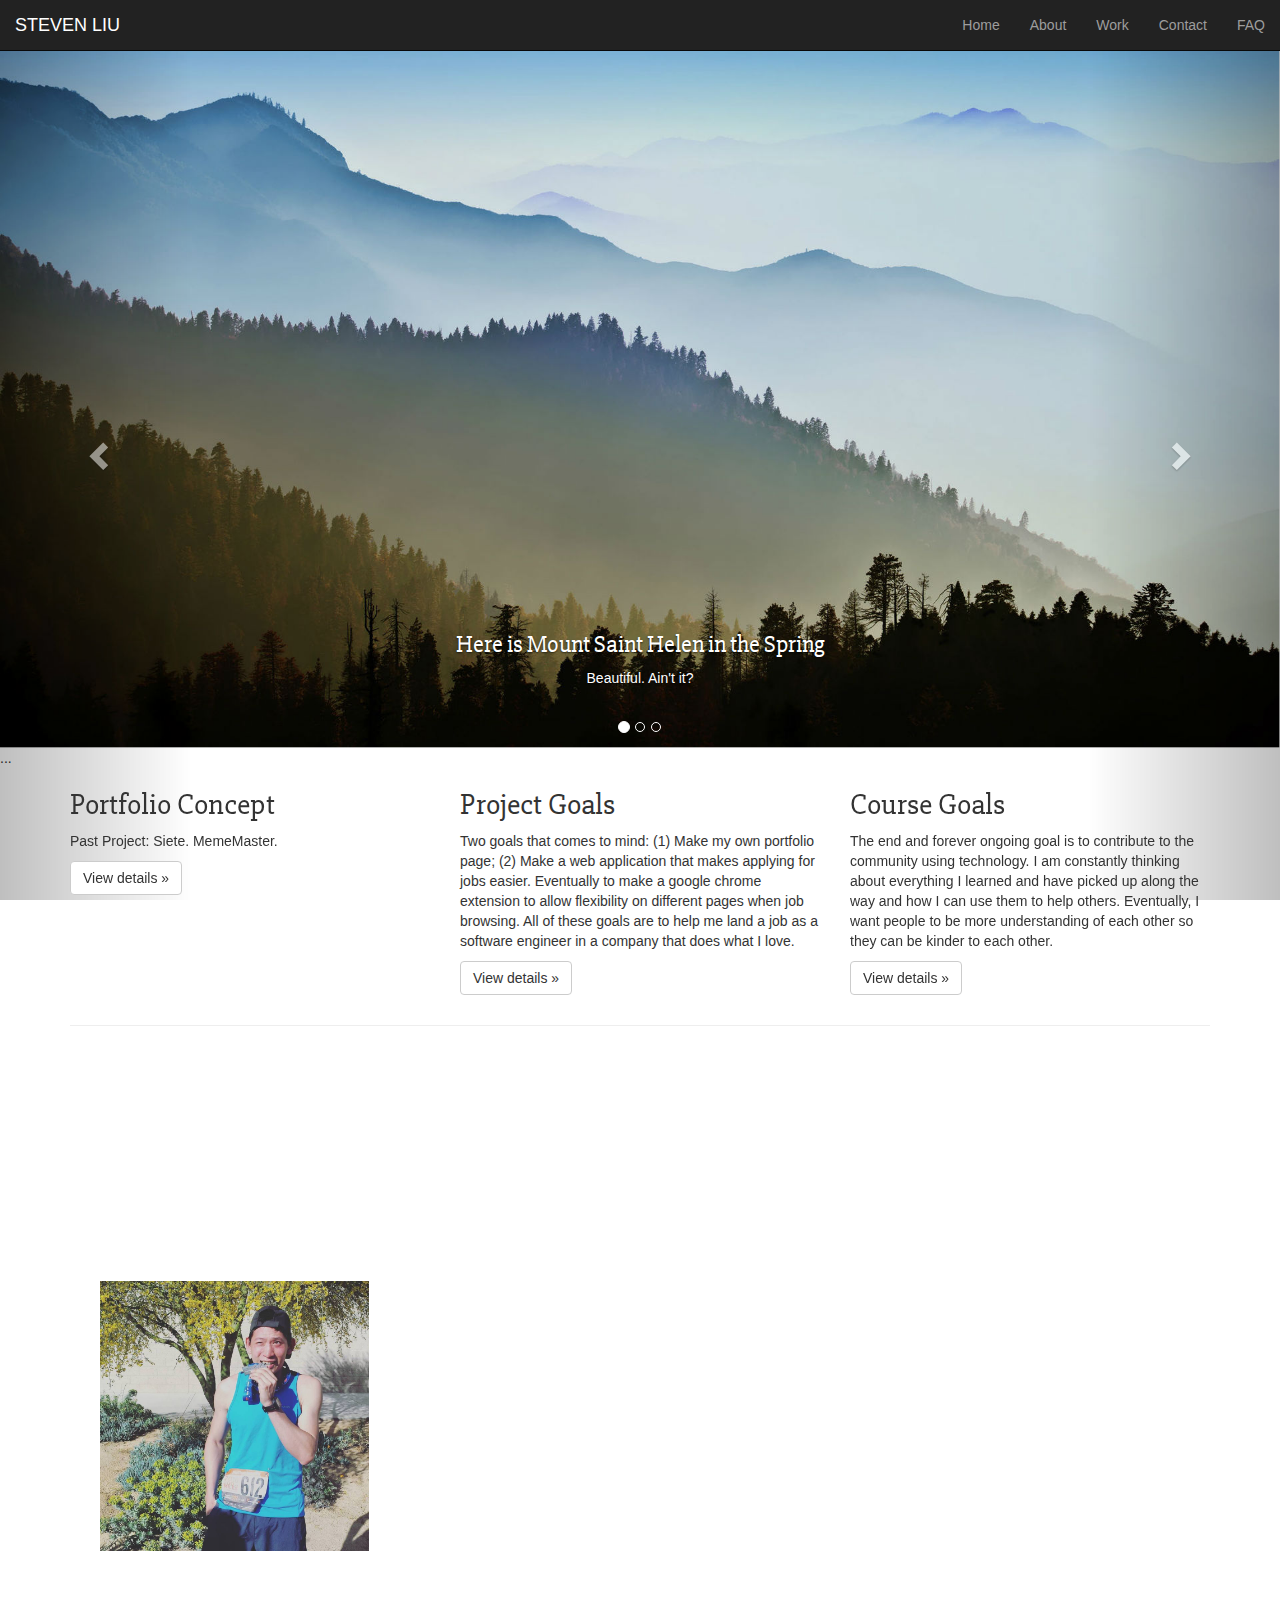
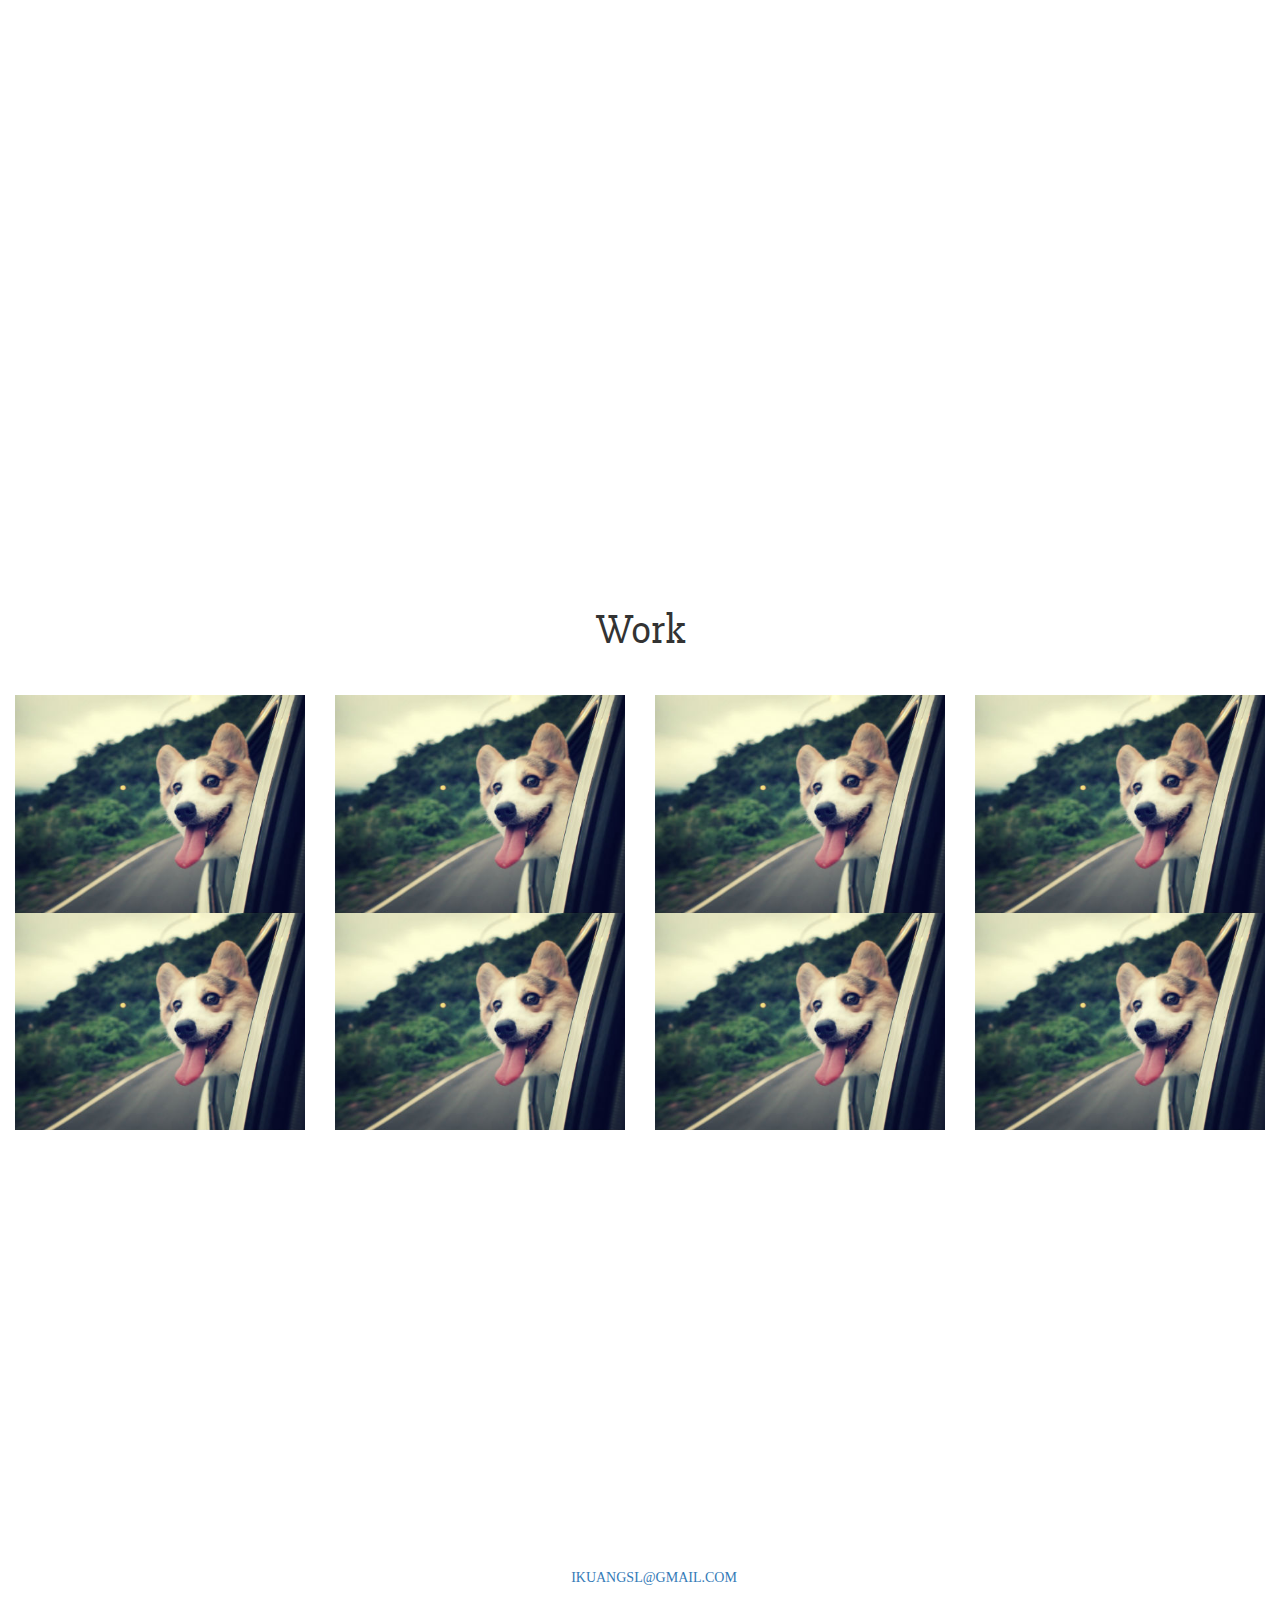
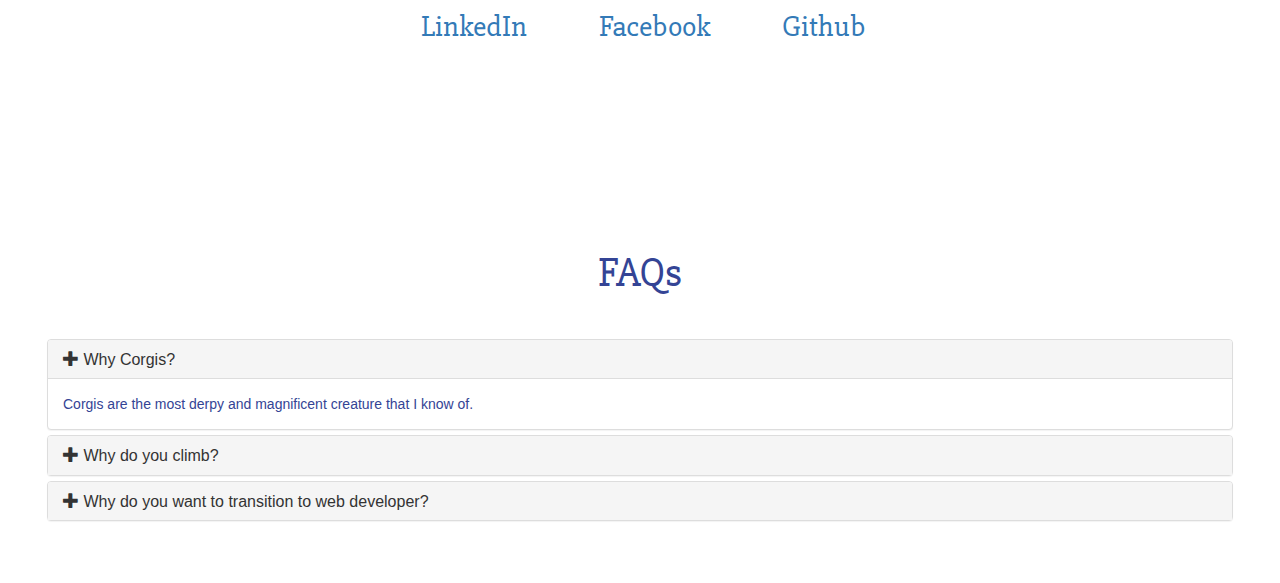
==== index.html @ 4d799e23 "CF 11.1 resubmission" ====
<!DOCTYPE html>
<html lang="en">
  <head>
    <meta charset="utf-8">
    <meta http-equiv="X-UA-Compatible" content="IE=edge">
    <meta name="viewport" content="width=device-width, initial-scale=1">
    <!-- The above 3 meta tags *must* come first in the head; any other head content must come *after* these tags -->

    <title>Hello World!</title>

    <!-- Bootstrap core CSS -->
    <link rel="stylesheet" href="https://maxcdn.bootstrapcdn.com/bootstrap/3.3.5/css/bootstrap.min.css">

    <!-- Google fonts -->
    <link href="https://fonts.googleapis.com/css?family=Slabo+27px" rel="stylesheet">
    
    <!-- Custom styles for this template go here -->
    <link rel="stylesheet" href="css/styles.css">


    <!-- HTML5 shim and Respond.js for IE8 support of HTML5 elements and media queries -->
    <!--[if lt IE 9]>
      <script src="https://oss.maxcdn.com/respond/1.4.2/respond.min.js"></script>
    <![endif]-->
  </head>

  <body data-spy="scroll" data-target=".navbar">

    <!--navbar starts here-->
    <nav class="navbar navbar-inverse navbar-fixed-top" role="navigation">
      <div class="container-fluid">
        <div class="navbar-header">
          <button type="button" class="navbar-toggle" data-toggle="collapse" data-target=".navbar-collapse">
            <span class="sr-only">Toggle navigation</span>
            <span class="icon-bar"></span>
            <span class="icon-bar"></span>
            <span class="icon-bar"></span>
          </button>

          <div class="stevenLiu navbar-brand">
            <a href="#">Steven Liu</a>
            <!-- <img class="logo" src="img/climb.png" alt="climb-logo"> -->
          </div> <!--end projectName -->
        </div> <!--end navbar-header -->

        <div class="navbar-collapse collapse">
          <ul class="nav navbar-nav navbar-right">
            <li><a href="index.html">Home</a></li>
            <li><a href="#about">About</a></li>
            <li><a href="#work">Work</a></li>
            <li><a href="#contact">Contact</a></li>
            <li><a href="#faq">FAQ</a></li>
          </ul>
        </div> <!-- end navbar-collapse collapse -->
      </div> <!-- end container-fluid -->
    </nav> <!-- end navbar -->

    <!-- Main jumbotron for a primary marketing message or call to action -->
    <div class="container-fluid">
      <div id="carousel-example-generic" class="carousel slide" data-ride="carousel">
        <!-- Indicators -->
        <ol class="carousel-indicators">
            <li data-target="#carousel-example-generic" data-slide-to="0" class="active"></li>
            <li data-target="#carousel-example-generic" data-slide-to="1"></li>
            <li data-target="#carousel-example-generic" data-slide-to="2"></li>
        </ol>

        <!-- Wrapper for slides -->
        <div class="carousel-inner" role="listbox">
          <div class="item active">
            <img src="img/mount.jpg" alt="mount0">
            <div class="carousel-caption">
                <h3>Here is Mount Saint Helen in the Spring</h3>
                <p>Beautiful. Ain't it?</p>
            </div>
          </div>

          <div class="item">
            <img src="img/msh1.png" alt="mount1">
            <div class="carousel-caption">
              <h3>Mount St. Helen</h3>
              <p>One of the nature gem of Seattle</p>
            </div>
          </div>

          <div class="item">
            <img src="img/msh4.png" alt="mount3">
            <div class="carousel-caption">
              <h3>Beauty in its eruptive nature</h3>
              <p>Mount St. Helen is actually a volcano</p>
            </div>
          </div>
          ...
        </div>
      </div> <!-- /container-fluid -->

      <!-- Controls -->
      <a class="left carousel-control" href="#carousel-example-generic" role="button" data-slide="prev">
        <span class="glyphicon glyphicon-chevron-left" aria-hidden="true"></span>
        <span class="sr-only">Previous</span>
      </a>
      <a class="right carousel-control" href="#carousel-example-generic" role="button" data-slide="next">
        <span class="glyphicon glyphicon-chevron-right" aria-hidden="true"></span>
        <span class="sr-only">Next</span>
      </a>
    </div>

    <div class="container">
      <!-- Example row of columns -->
      <div class="row">
        <div class="col-md-4 col-xs-12">
          <h2>Portfolio Concept</h2>
          <p>Past Project: Siete. MemeMaster.</p>
          <p><a class="btn btn-default" href="#" role="button">View details &raquo;</a></p>
        </div><!-- /col -->
        <div class="col-md-4">
          <h2>Project Goals</h2>
          <p>Two goals that comes to mind: (1) Make my own portfolio page; (2) Make a web application that makes applying for jobs easier. Eventually to make a google chrome extension to allow flexibility on different pages when job browsing. All of these goals are to help me land a job as a software engineer in a company that does what I love. </p>
          <p><a class="btn btn-default" href="#" role="button">View details &raquo;</a></p>
       </div><!-- /col -->
        <div class="col-md-4">
          <h2>Course Goals</h2>
          <p>The end and forever ongoing goal is to contribute to the community using technology. I am constantly thinking about everything I learned and have picked up along the way and how I can use them to help others. Eventually, I want people to be more understanding of each other so they can be kinder to each other. </p>
          <p><a class="btn btn-default" href="#" role="button">View details &raquo;</a></p>
        </div><!-- /col -->
      </div><!-- /row -->

      <hr>


    </div> <!-- /container -->

    <dir class="container-fluid anchor" id="about">
      <div class="header">
        <h1>About Me</h1>
      </div> <!-- /header -->

      <div class="row" id="work">
        <div class="image-about col-md-3 col-xs-12 col-sm-6 col-lg-3">
          <img class="prof_pic img-responsive" src="img/fb_prof.jpg" alt="Facebook">
        </div> <!-- /image -->

        <div class="intro col-md-3 col-xs-12 col-sm-6 col-lg-3">
          <h2>Introduction</h2>
          <p>It is my goal to always give back to the community and help improve the world that we live in. Doing so in work setting is the ideal position for me. I want to help create a world where people are more understanding of each other.</p>
        </div> <!-- /intro -->

        <div class="skill col-md-3 col-xs-12 col-sm-6 col-lg-3">
          <h2>My Skills</h2>
          <ul id="skill-list">
            <li>Climbing</li>
            <li>Embedded Programming</li>
            <li>Tennis</li>
            <li>Puns</li>
            <li>Integration Testing</li>
          </ul>
        </div> <!-- /skill -->
      </div> <!-- /row -->

      <div class="main-text">
        <h2>My Story</h2>
        <p>I am a UCSD graduate currently working as a Systems Engineer at Cubic Corporation. I did some web development back in college and enjoyed it immensely. But my background in college was Computer Engineering with more focus on hardware and embedded programming. And with those background, I got my current position as a embedded programmer. While I do enjoy busting my head about embedded programming problems, I want to pursue web development because I believe it is a good way to create solutions that anyone with internet access can use.</p><br>
        <p>So, here I am, taking CareFoundry course and learning skills to be an awesome web developer instead. It is my dream to work in a career where my contribution goes right back to the community.</p>
      </div> <!-- /main-text -->
    </dir> <!-- /container-fluid about -->

    <dir class="container-fluid" id="work">
      <div class="header">
        <h1>Work</h1>
      </div>
      <div class="row" id="work">
        <div class="col-md-3 col-xs-12 col-sm-6 col-lg-3"><img src="img/corgi_car.jpg" class="img-responsive"></div>
        <div class="col-md-3 col-xs-12 col-sm-6 col-lg-3"><img src="img/corgi_car.jpg" class="img-responsive"></div>
        <div class="col-md-3 col-xs-12 col-sm-6 col-lg-3"><img src="img/corgi_car.jpg" class="img-responsive"></div>
        <div class="col-md-3 col-xs-12 col-sm-6 col-lg-3"><img src="img/corgi_car.jpg" class="img-responsive"></div>
        <div class="col-md-3 col-xs-12 col-sm-6 col-lg-3"><img src="img/corgi_car.jpg" class="img-responsive"></div>
        <div class="col-md-3 col-xs-12 col-sm-6 col-lg-3"><img src="img/corgi_car.jpg" class="img-responsive"></div>
        <div class="col-md-3 col-xs-12 col-sm-6 col-lg-3"><img src="img/corgi_car.jpg" class="img-responsive"></div>
        <div class="col-md-3 col-xs-12 col-sm-6 col-lg-3"><img src="img/corgi_car.jpg" class="img-responsive"></div>

      </div> <!-- /row -->
    </dir> <!-- /container-fluid work -->
    
    

    <dir class="container-fluid" id="contact">
      <div class="header">
        <h1>Steven Liu</h1>
        <h2>Software Embedded/Systems Engineer</h2>
      </div> <!-- /header -->

      <div class="contact-content">
        <div class="placeholder">
          <p>----------------------------------------------</p>
        </div> <!-- /placeholder -->
        <div class="ipsum">
          <p>
            Lorem ipsum dolor sit amet, consectetur adipiscing elit. Integer nec odio. Praesent libero. Sed cursus ante dapibus diam. Sed nisi. Nulla quis sem at nibh elementum imperdiet. Duis sagittis ipsum. Praesent mauris. Fusce nec tellus sed augue semper porta. Mauris massa. Vestibulum lacinia arcu eget nulla. Class aptent taciti sociosqu ad litora torquent per conubia nostra, per inceptos himenaeos. Curabitur sodales ligula in libero. Sed dignissim lacinia nunc.
          </p>
        </div> <!-- /ipsum -->

        <div class="email">
          <span class="glyphicon glyphicon-envelope">
            <a href="mailto:ikuangsl@gmail.com">ikuangsl@gmail.com</a>
          </span>
        </div> <!-- /email -->

        <div class="profiles">
          <h2>
            <span class="glyphicon glyphicon-plus"></span>
            <a class="links" href="https://www.linkedin.com/in/ikuangsl">LinkedIn</a>
            <span class="glyphicon glyphicon-hand-right"></span>
            <a class="links" href="https://www.facebook.com/steven.liu.7796">Facebook</a>
            <span class="glyphicon glyphicon-user"></span>
            <a class="links"  href="https://github.com/stevotennis">Github</a>
          </h2>
        </div> <!-- /profiles -->

        <div class="placeholder">
          <p>----------------------------------------------</p>
        </div> <!-- /placeholder -->
      </div> <!-- /contact-content -->

      <div class="more">
        <p>Contact me if you want to know more about me!</p>
      </div> <!-- /more -->
    </dir> <!-- /container-fluid contact -->
    
    <dir class="container-fluid container-faq" id="faq" >
      <div class="header">
        <h1>FAQs</h1>
        <div class="panel-group" id="accordion">
          <div class="panel panel-default">
            <div class="panel-heading">
              <h4 class="panel-title">
                <a data-toggle="collapse" data-parent="#missingcode" href="#collapseOne">
                  <span class="glyphicon glyphicon-plus"></span>
                  Why Corgis?
                </a>
              </h4>
            </div> <!-- /panel-title -->

            <div id="collapseOne" class="panel-collapse collapse in">
              <div class="panel-body">
                Corgis are the most derpy and magnificent creature that I know of.
              </div> <!-- /panel-body -->
            </div> <!-- /collapseOne -->
          </div> <!-- /panel panel-default -->
    
          <div class="panel panel-default">
            <div class="panel-heading">
              <h4 class="panel-title">
                <a data-toggle="collapse" data-parent="#missingcode" href="#collapseTwo">
                  <span class="glyphicon glyphicon-plus"></span>
                  Why do you climb?
                </a>
              </h4>
            </div> <!-- /panel-heading -->

            <div id="collapseTwo" class="panel-collapse collapse">
              <div class="panel-body">
                I think of climbing as a puzzle where your body is the puzzle piece reaching onto the next solution of the problem. Each piece of your body will act specifically for reaching a goal.
              </div> <!-- /panel-body -->
            </div> <!-- /collapseTwo -->
          </div> <!-- /panel panel-default -->
    
          <div class="panel panel-default">
            <div class="panel-heading">
              <h4 class="panel-title">
                <a data-toggle="collapse" data-parent="#missingcode" href="#collapseThree">
                  <span class="glyphicon glyphicon-plus"></span>
                  Why do you want to transition to web developer?
                </a>
              </h4>
            </div> <!-- /panel-heading -->
            
            <div id="collapseThree" class="panel-collapse collapse">
              <div class="panel-body">
                While I do enjoy embedded programming, I believe that I can better the world with a solution through web applications much easier than through hardware/embedded engineering since web applications are such cheap solutions and easily accessed. 
              </div> <!-- /panel-body -->
            </div> <!-- /collapseThree -->
          </div> <!-- /panel panel-default -->
        </div> <!-- /panel-group -->
      </div> <!-- /header -->
    </dir> <!-- /container-fluid faq -->


    <!-- ============================= -->
    <!-- All your JavaScript comes now -->
    <!-- ============================= -->
    <script src="https://ajax.googleapis.com/ajax/libs/jquery/1.11.3/jquery.min.js"></script>
    <!-- Bootstrap core JS -->
    <script src="https://maxcdn.bootstrapcdn.com/bootstrap/3.3.5/js/bootstrap.min.js"></script>
    <!-- Can place script tags with JavaScript files here -->
    <script type="text/javascript">
      var $root = $('html, body');
      $('.navbar-nav a').click(function() {
        var href = $.attr(this, 'href');
        if(href != undefined) {
          $root.animate({
            scrollTop: $(href).offset().top
          }, 500, function () {
            window.location.hash = href;
          });
        }
          return false;
      });
    </script>

  </body>
</html>
---- css/styles.css ----
/**** index page ****/
.jumbotron {
	background-image:  url("../img/mount.jpg");
	background-size: cover;
}

.jumbotron p {
	color: white;
}

.jumbotron a {
   color: white;
}

#carousel-example-generic {
	padding-top: 2em;
}

.carousel {
  margin-left: -15px;
  margin-right: -15px;
}

body {
	/*position: relative;*/
}

/**** About page ****/
.image-about {
	display: inline-block;
	float: left;
	position: relative;
	width: 33%;
}

.intro {
	position: relative;
	width: 33%;
}

.skill {
	position: relative;
	width: 33%;
}

.anchor {
  /*padding-top: 10em;*/
}

#about{
	background-image: url("../img/msh3.png");
	/*Add a background image*/
	background-attachment: fixed;
	/*Give the background a fixed position does it not scroll when you scroll*/
	background-size: cover;
	/*Have the background cover the entire div section*/
	color: white;
	/*Change the color of the text on top so it is readable, and adjust the padding as needed.*/
	padding:100px;
	padding-top: 50px;
	padding-bottom: 10em;
	border-bottom: 1em;
	height: 1050px;
}

/**** Contact page ****/
.tmp-body {
	background-image:  url("../img/mount.jpg");
	padding-top: 4em;
	margin: 0;
}

.container-contact {
	width: 80%;
	height: 80%;
	margin: 0 auto auto auto;
	background-color: #fffeea;
	color: #344495;
}

.header h1 {
	text-align: center;
	padding: 1.5em 0 0 0;
}


.header h2 {
	text-align: center;
}

.contact-content {
	width: 600px;  
  max-width: 90%;
  margin: auto;
}

.contact-content p {
	padding: 0 1.5em;
	text-align: center;
	position: relative;
}

.profiles {
	padding: 0 1.5em;
	text-align: center;
	position: relative;
}

.email {
	padding: 0 1.5em;
	text-align: center;
	position: relative;
}

.more {
	padding-bottom: 0.5em;
	text-align: center;
	position: relative;
}

#contact{
	background-image: url("../img/upsplash.png");
	/*Add a background image*/
	background-attachment: fixed;
	/*Give the background a fixed position does it not scroll when you scroll*/
	background-size: cover;
	/*Have the background cover the entire div section*/
	color: white;
	/*Change the color of the text on top so it is readable, and adjust the padding as needed.*/
	padding:100px;
	padding-top: 50px;
	height: 45em;
}

.glyphicon a:hover{
	color: red;
	transition: color 600ms;
	text-decoration: none;
}

.links {
	padding-right: 1em;
}

/**** FAQ page ****/
.container-faq {
	width: 95%;
	margin: 0 auto 3em auto;
	color: #344495;
}

.container-faq .header h1 {
	text-align: center;
	padding: 1em 0 0 0;
	
}

.panel-title a:hover{
	color: blue;
	transition: color 600ms;
	text-decoration: none;
}

/**** Work page ****/
.row-space {
	-webkit-column-gap: 1em;
}
/* Typography */
.stevenLiu {
    text-transform: uppercase;
}

.stevenLiu a {
    color: white;
}

/**** About page ****/
#about p {
  font-family: 'Slabo 27px', serif;
	font-size: 1.75em;
	font-weight: 100;
	-webkit-margin-before: 0;
}

.skill h3 {
	text-align: center;
	text-transform: uppercase;
}

#skill-list {
	margin-left: 2em;
	font-size: 1.75em;
	font-family: 'Slabo 27px', serif;
	font-weight: 100;
	-webkit-margin-before: 0;
}

#about h2{
	text-transform: uppercase;
	text-align: center;
}

/**** Contact page ****/
h1,
h2,
h3 {
	font-family: 'Slabo 27px', serif;
}

p {
	font-family: Futura, Helvetica, Arial, sans-serif;
	font-weight: 200;
}

.header h1{
	font-size: 3em;
}

.header h2 {
	font-size: 2em;
	font-weight: 500;
}

.placedholder>p{
	font-weight: 200;
}

.email {
	text-transform: uppercase;
	font-family: Futura, Helvetica, Arial, sans-serif;
}

.more p {
	font-weight: 900;
}

/**** FAQ page ****/

/**** Work page ****/
/* ABOUT */
.header h1 {
	text-align: center;
	margin-bottom: 1em;
}

.main-text {
	clear: both;
	padding-top: 2em;
	padding: top right bottom left;
}

.intro {
	padding: 0 0.75em;
	box-sizing: border-box;
}

.skill {
	padding: 0 0.5em;
	box-sizing: border-box;
}

.prof_pic {
	width: 80%;
}

h3 p {
	display: inline-block;
}
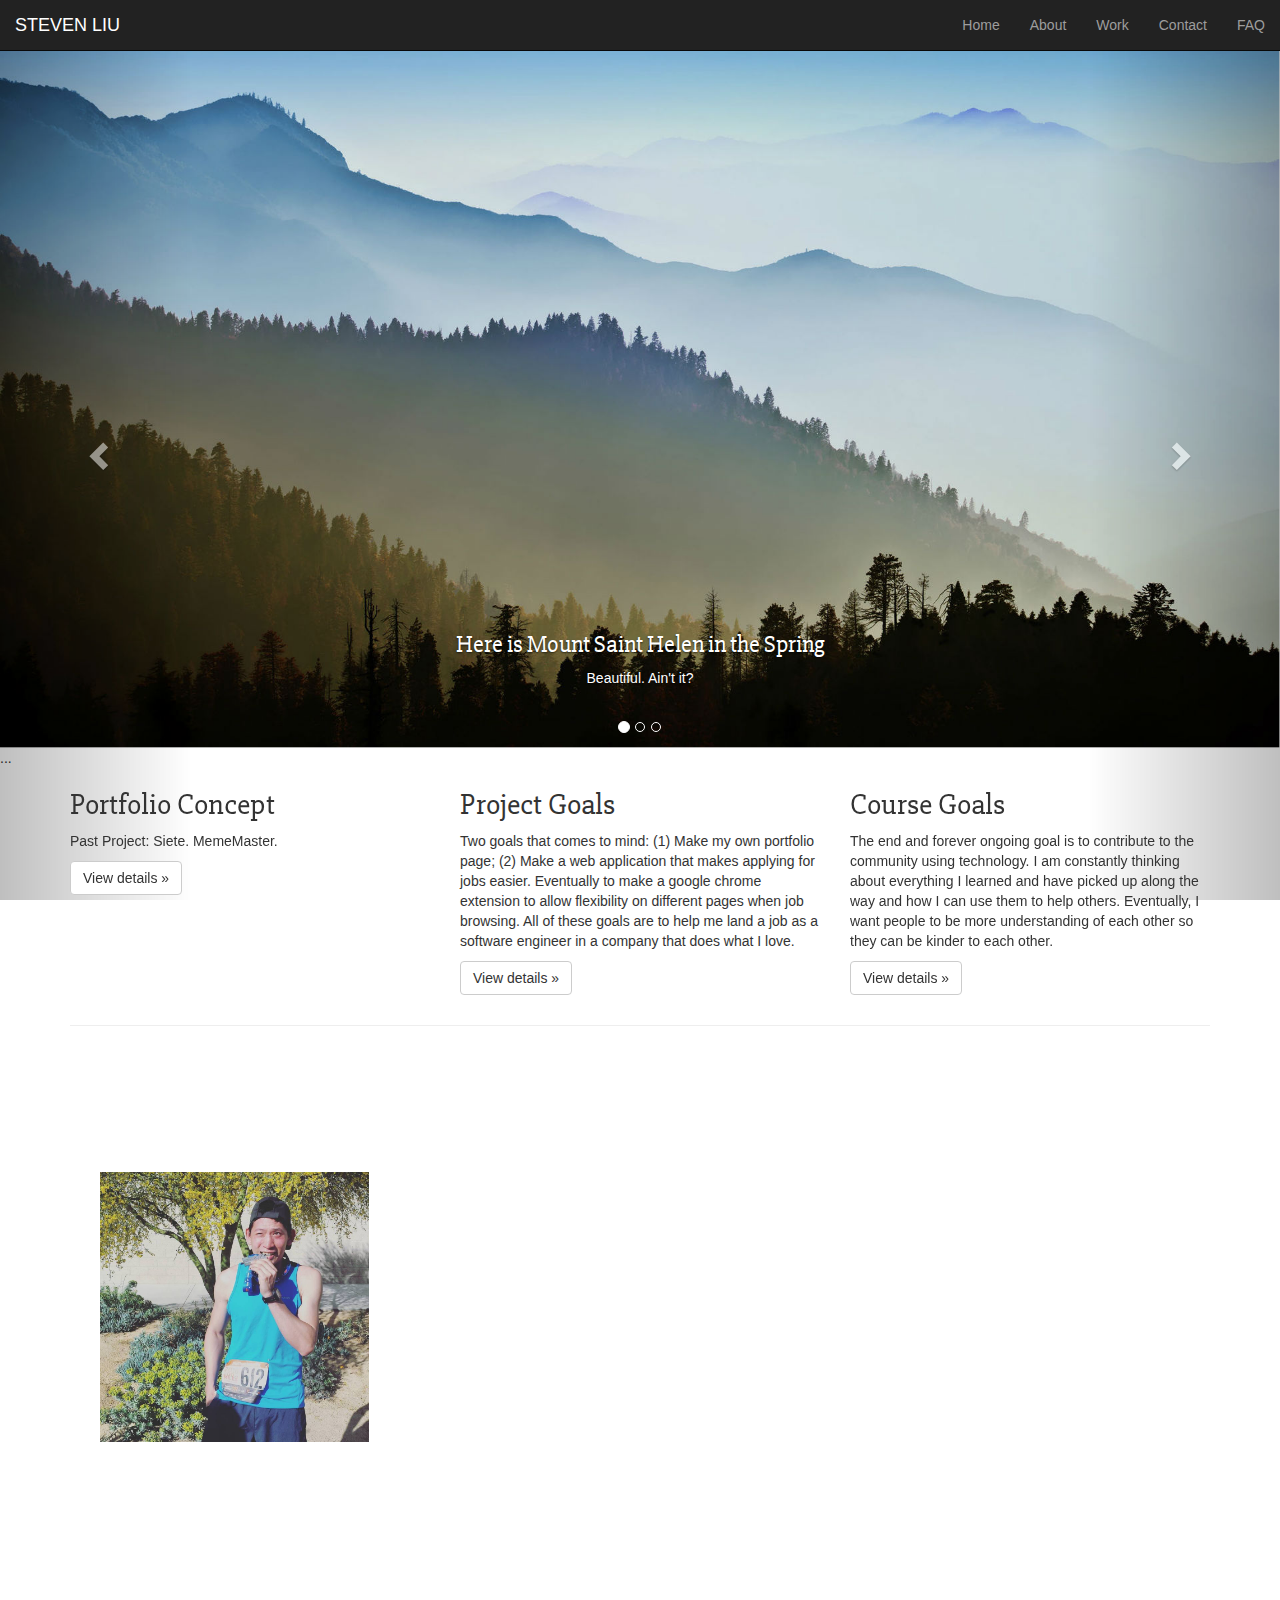
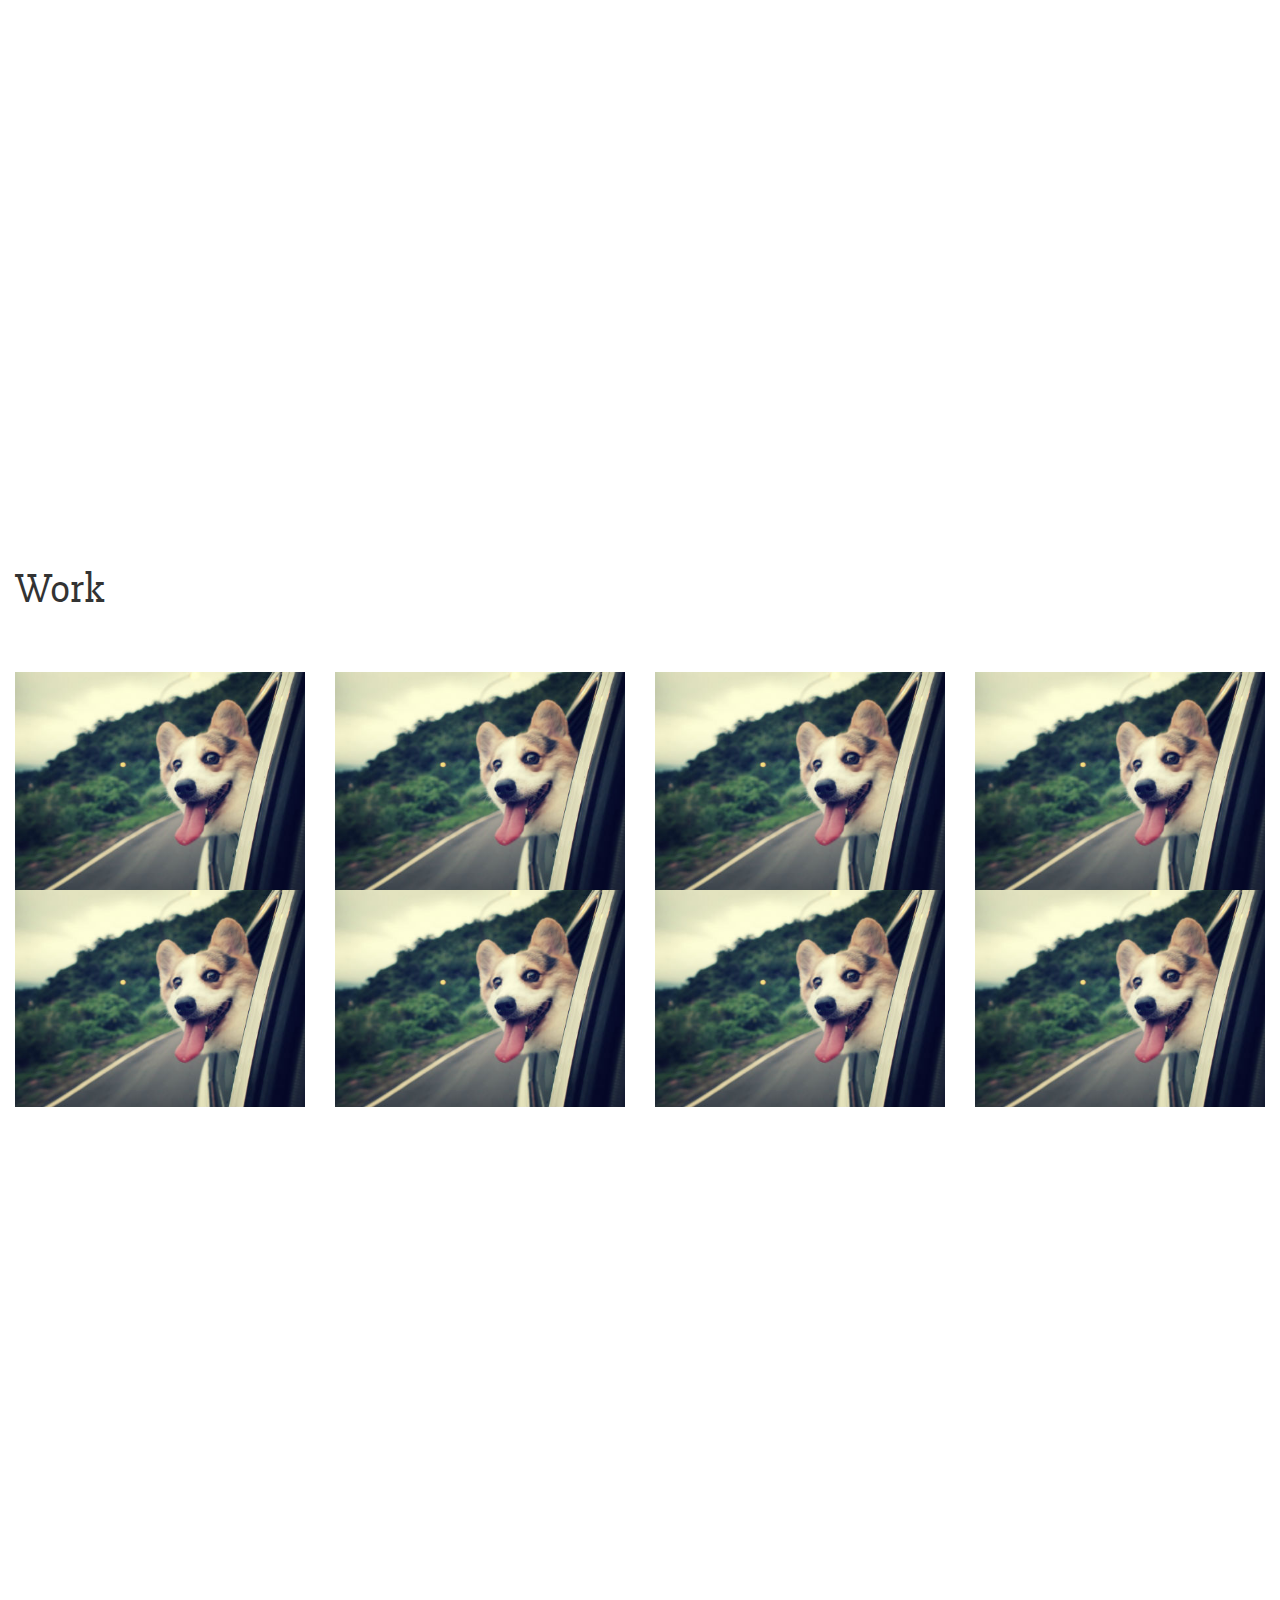
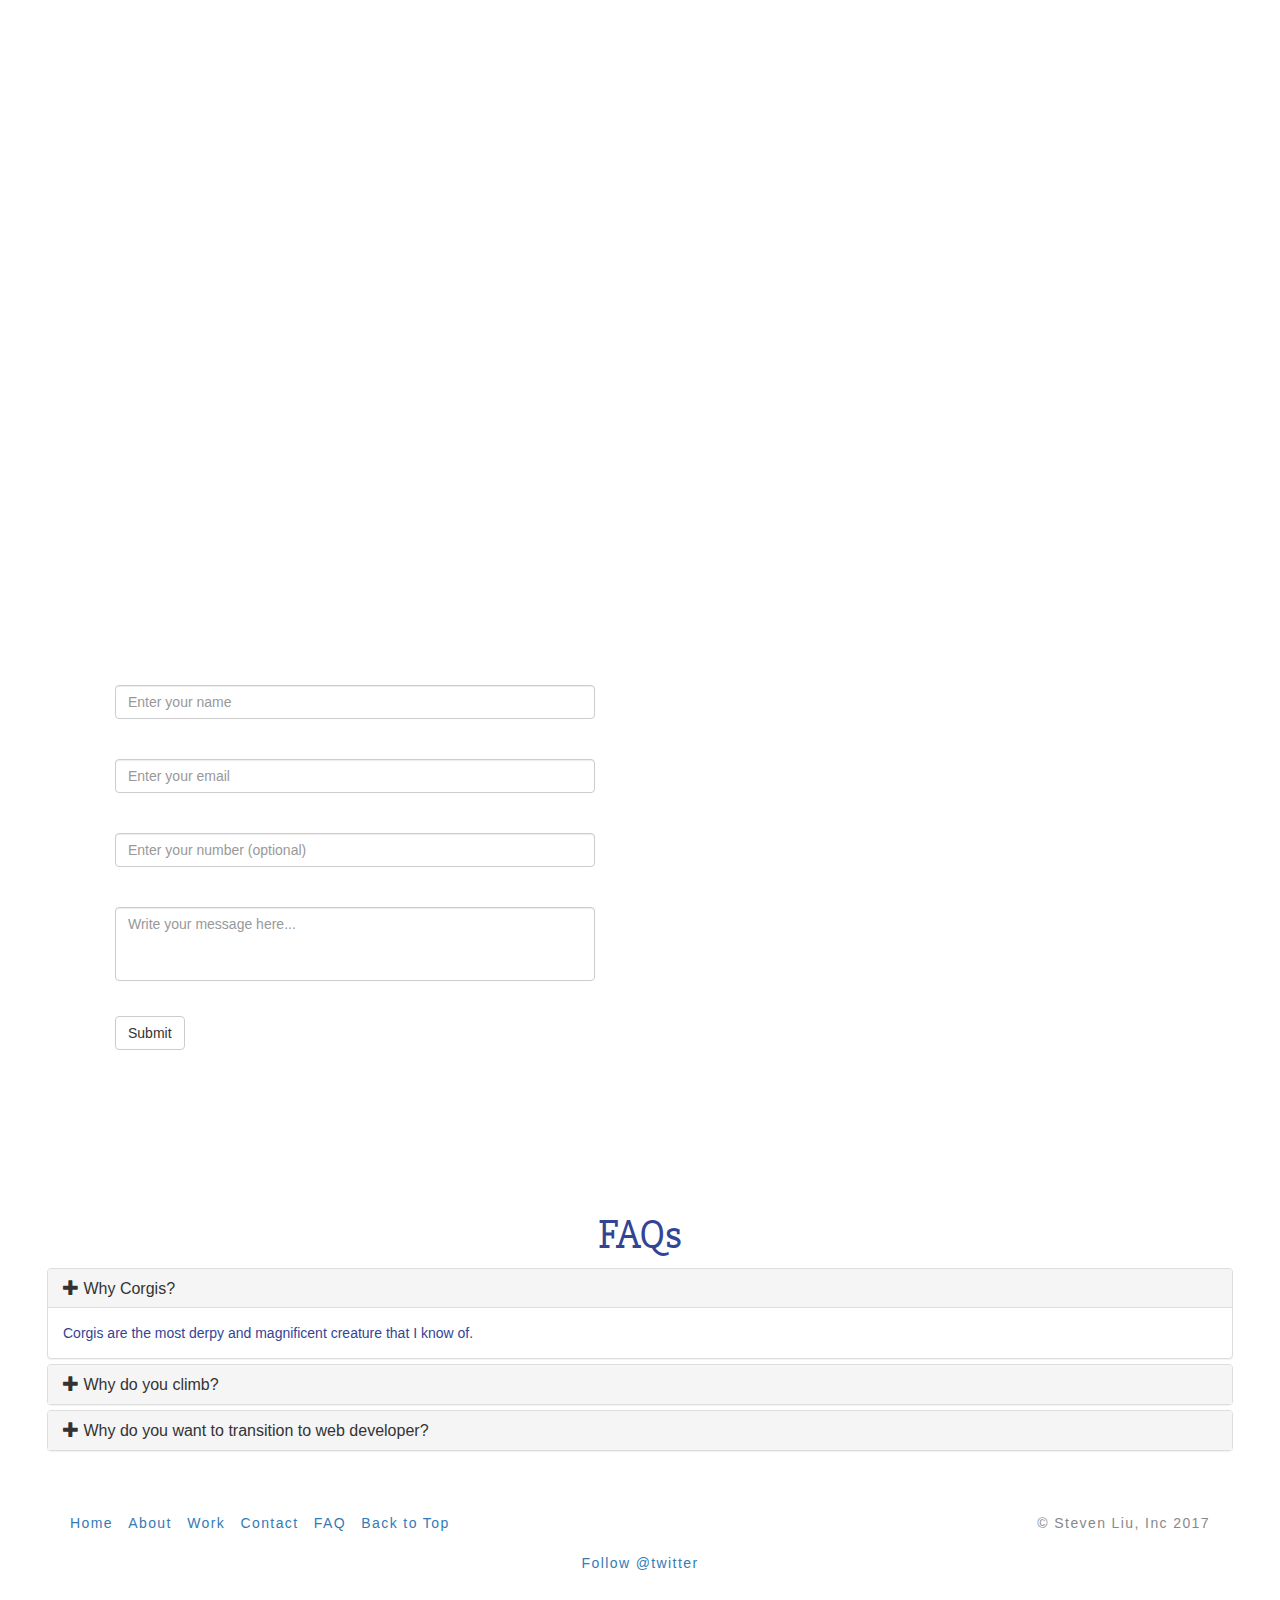
==== commit d84ace7b: "Submission CF 2.2" ====
--- a/index.html
+++ b/index.html
@@ -17,6 +17,8 @@
     <!-- Custom styles for this template go here -->
     <link rel="stylesheet" href="css/styles.css">
 
+    <script>!function(d,s,id){var js,fjs=d.getElementsByTagName(s)[0],p=/^http:/.test(d.location)?'http':'https';if(!d.getElementById(id)){js=d.createElement(s);js.id=id;js.src=p+'://platform.twitter.com/widgets.js';fjs.parentNode.insertBefore(js,fjs);}}(document, 'script', 'twitter-wjs');</script>
+
 
     <!-- HTML5 shim and Respond.js for IE8 support of HTML5 elements and media queries -->
     <!--[if lt IE 9]>
@@ -25,6 +27,18 @@
   </head>
 
   <body data-spy="scroll" data-target=".navbar">
+
+    <!-- Load Facebook SDK for JavaScript -->
+    <div id="fb-root"></div>
+    <script>
+      (function(d, s, id) {
+        var js, fjs = d.getElementsByTagName(s)[0];
+        if (d.getElementById(id)) return;
+        js = d.createElement(s); js.id = id;
+        js.src = "//connect.facebook.net/en_US/sdk.js#xfbml=1&version=v2.9&appId=943291639025025";
+        fjs.parentNode.insertBefore(js, fjs);
+      }(document, 'script', 'facebook-jssdk'));
+    </script>
 
     <!--navbar starts here-->
     <nav class="navbar navbar-inverse navbar-fixed-top" role="navigation">
@@ -130,13 +144,13 @@
 
     </div> <!-- /container -->
 
-    <dir class="container-fluid anchor" id="about">
+    <div class="container-fluid anchor" id="about">
       <div class="header">
         <h1>About Me</h1>
       </div> <!-- /header -->
 
-      <div class="row" id="work">
-        <div class="image-about col-md-3 col-xs-12 col-sm-6 col-lg-3">
+      <div class="row">
+        <div class="image-about col-md-3 col-xs-1 col-sm-6 col-lg-3">
           <img class="prof_pic img-responsive" src="img/fb_prof.jpg" alt="Facebook">
         </div> <!-- /image -->
 
@@ -162,9 +176,9 @@
         <p>I am a UCSD graduate currently working as a Systems Engineer at Cubic Corporation. I did some web development back in college and enjoyed it immensely. But my background in college was Computer Engineering with more focus on hardware and embedded programming. And with those background, I got my current position as a embedded programmer. While I do enjoy busting my head about embedded programming problems, I want to pursue web development because I believe it is a good way to create solutions that anyone with internet access can use.</p><br>
         <p>So, here I am, taking CareFoundry course and learning skills to be an awesome web developer instead. It is my dream to work in a career where my contribution goes right back to the community.</p>
       </div> <!-- /main-text -->
-    </dir> <!-- /container-fluid about -->
-
-    <dir class="container-fluid" id="work">
+    </div> <!-- /container-fluid about -->
+
+    <div class="container-fluid" id="work">
       <div class="header">
         <h1>Work</h1>
       </div>
@@ -178,32 +192,32 @@
         <div class="col-md-3 col-xs-12 col-sm-6 col-lg-3"><img src="img/corgi_car.jpg" class="img-responsive"></div>
         <div class="col-md-3 col-xs-12 col-sm-6 col-lg-3"><img src="img/corgi_car.jpg" class="img-responsive"></div>
 
+        <div class="video" >
+          <iframe width="1000" height="750" src="https://www.youtube.com/embed/UR_yCO7-aIU" frameborder="0" allowfullscreen></iframe>
+        </div>
+
       </div> <!-- /row -->
-    </dir> <!-- /container-fluid work -->
-    
-    
-
-    <dir class="container-fluid" id="contact">
-      <div class="header">
-        <h1>Steven Liu</h1>
-        <h2>Software Embedded/Systems Engineer</h2>
-      </div> <!-- /header -->
-
-      <div class="contact-content">
-        <div class="placeholder">
-          <p>----------------------------------------------</p>
-        </div> <!-- /placeholder -->
-        <div class="ipsum">
-          <p>
-            Lorem ipsum dolor sit amet, consectetur adipiscing elit. Integer nec odio. Praesent libero. Sed cursus ante dapibus diam. Sed nisi. Nulla quis sem at nibh elementum imperdiet. Duis sagittis ipsum. Praesent mauris. Fusce nec tellus sed augue semper porta. Mauris massa. Vestibulum lacinia arcu eget nulla. Class aptent taciti sociosqu ad litora torquent per conubia nostra, per inceptos himenaeos. Curabitur sodales ligula in libero. Sed dignissim lacinia nunc.
-          </p>
-        </div> <!-- /ipsum -->
+    </div> <!-- /container-fluid work -->
+
+
+
+    <div class="container-fluid" id="contact">
+      <div class="contact-content col-lg-4 col-md-4">
+        <div class="header">
+          <h1>Contact</h1>
+        </div> <!-- /header -->
 
         <div class="email">
           <span class="glyphicon glyphicon-envelope">
             <a href="mailto:ikuangsl@gmail.com">ikuangsl@gmail.com</a>
           </span>
         </div> <!-- /email -->
+
+        <div class="email">
+          <span class="glyphicon glyphicon-phone">
+            <a>1-818096919</a>
+          </span>
+        </div> <!-- /phone -->
 
         <div class="profiles">
           <h2>
@@ -216,17 +230,43 @@
           </h2>
         </div> <!-- /profiles -->
 
-        <div class="placeholder">
-          <p>----------------------------------------------</p>
-        </div> <!-- /placeholder -->
+        <div class="more">
+          <p>Contact me if you want to know more about me!</p>
+        </div> <!-- /more -->
       </div> <!-- /contact-content -->
 
-      <div class="more">
-        <p>Contact me if you want to know more about me!</p>
-      </div> <!-- /more -->
-    </dir> <!-- /container-fluid contact -->
+      <div class="contact-form col-lg-7 col-md-7">
+        <div class="header">
+          <h1>Tell me something...</h1>
+        </div> <!-- /header -->
+        <form>
+          <div class="form-group">
+            <label for="name">Name</label>
+            <input type="text" class="name-box form-control" placeholder="Enter your name" id="name" title="Name" maxlength=40>
+          </div> <!-- /form-group -->
+          
+          <div class="form-group">
+            <label for="email">Email Address*</label>
+            <input type="email" class="mail-box form-control" placeholder="Enter your email" id="email" required=”required” title="Email" maxlength=25>
+          </div> <!-- /form-group -->
+
+          <div class="form-group">
+            <label for="number">Phone Number</label>
+            <input type="text" class="number-box form-control" placeholder="Enter your number (optional)" id="number" title="number" maxlength=13 minlength=10>
+          </div> <!-- /form-group -->
+
+          <div class="form-group">
+            <label for="message">Message*</label>
+            <textarea style="resize:none" cols="40" rows="3" placeholder="Write your message here..." class="message-box form-control" id="message" required=”required” title="Message" minlength=10 maxlength=500></textarea>
+          </div>
+          <br>
+          <button type="submit" class="btn btn-default">Submit</button>
+
+        </form>
+      </div>
+    </div> <!-- /container-fluid contact -->
     
-    <dir class="container-fluid container-faq" id="faq" >
+    <div class="container-fluid container-faq" id="faq" >
       <div class="header">
         <h1>FAQs</h1>
         <div class="panel-group" id="accordion">
@@ -282,8 +322,30 @@
           </div> <!-- /panel panel-default -->
         </div> <!-- /panel-group -->
       </div> <!-- /header -->
-    </dir> <!-- /container-fluid faq -->
-
+    </div> <!-- /container-fluid faq -->
+
+    <footer class="container">
+
+      <div class="footer-bottom clear">
+        <nav class="nav-footer desktop-only">
+          <a href="index.html" class="footer-nav-item" title="Home">Home</a>
+          <a href="#about" class="footer-nav-item" title="About">About</a>
+          <a href="#work" class="footer-nav-item" title="Work">Work</a>
+          <a href="#contact" class="footer-nav-item" title="Contact">Contact</a>
+          <a href="#faq" class="footer-nav-item last" title="FAQ">FAQ</a>
+          <a href="index.html" class="footer-nav-item last" title="Back-Top">Back to Top</a>
+        </nav>
+
+        <div class="footer-copyright">&copy; Steven Liu, Inc 2017</div>
+      </div><!-- /.footer-bottom -->
+
+      <div class="footer-social">
+          <br><br>
+          <a href="https://twitter.com/twitter" class="twitter-follow-button footer-social-link" data-show-count="false">Follow @twitter</a>
+          <div class="fb-like" data-href="https://www.facebook.com/DisneylandPassholders/" data-layout="standard" data-action="like" data-size="small" data-show-faces="false" data-share="true"></div>
+      </div>
+
+    </footer>
 
     <!-- ============================= -->
     <!-- All your JavaScript comes now -->
--- a/css/styles.css
+++ b/css/styles.css
@@ -60,16 +60,10 @@
 	padding-top: 50px;
 	padding-bottom: 10em;
 	border-bottom: 1em;
-	height: 1050px;
+	height: 75em;
 }
 
 /**** Contact page ****/
-.tmp-body {
-	background-image:  url("../img/mount.jpg");
-	padding-top: 4em;
-	margin: 0;
-}
-
 .container-contact {
 	width: 80%;
 	height: 80%;
@@ -79,42 +73,34 @@
 }
 
 .header h1 {
-	text-align: center;
-	padding: 1.5em 0 0 0;
-}
-
-
-.header h2 {
-	text-align: center;
+	/*text-align: center;*/
+	/*padding: 1.5em 0 0 0;*/
 }
 
 .contact-content {
 	width: 600px;  
   max-width: 90%;
-  margin: auto;
+  /*margin: auto;*/
 }
 
 .contact-content p {
-	padding: 0 1.5em;
-	text-align: center;
-	position: relative;
+	/*padding: 0 1.5em;*/
+	/*text-align: center;*/
+	/*position: relative;*/
 }
 
 .profiles {
-	padding: 0 1.5em;
-	text-align: center;
+	/*padding: 0 1.5em;*/
+	/*text-align: center;*/
 	position: relative;
 }
 
 .email {
-	padding: 0 1.5em;
-	text-align: center;
-	position: relative;
+	font-size: 30px
 }
 
 .more {
 	padding-bottom: 0.5em;
-	text-align: center;
 	position: relative;
 }
 
@@ -129,7 +115,7 @@
 	/*Change the color of the text on top so it is readable, and adjust the padding as needed.*/
 	padding:100px;
 	padding-top: 50px;
-	height: 45em;
+	/*height: 50em;*/
 }
 
 .glyphicon a:hover{
@@ -140,6 +126,10 @@
 
 .links {
 	padding-right: 1em;
+}
+
+.form-control {
+	width: 80%;
 }
 
 /**** FAQ page ****/
@@ -162,9 +152,65 @@
 }
 
 /**** Work page ****/
+#work {
+	padding-top: 50px;
+}
+
 .row-space {
 	-webkit-column-gap: 1em;
 }
+
+.video iframe{
+	padding: 2em 0 2em 0;
+	display: block;
+  margin: 0 auto;
+}
+
+/*** Miscellaneous ***/
+footer a:active {
+  color: #ff0000;
+}
+
+footer a:visited {
+  color: purple;
+}
+
+footer.container {
+  margin-top: 5px;
+  /*background-color: red;*/
+}
+
+footer.container {
+  margin: 30px auto;
+  font-size: 1em;
+  letter-spacing: 0.1em;
+  color: #888;
+  text-align: center;
+}
+
+footer.container .nav-footer{
+	float: left;
+}
+
+footer.container .nav-footer a{
+	display:inline-block;
+	margin:0 5px
+}
+
+footer.container .nav-footer a:first-child{
+	margin-left:0;
+}
+
+footer.container .footer-copyright{
+	float:right;
+}}
+
+footer.container .footer-social{
+	float:right;
+	margin:0 5px
+	display:inline-block;
+}
+
 /* Typography */
 .stevenLiu {
     text-transform: uppercase;
@@ -212,6 +258,10 @@
 	font-weight: 200;
 }
 
+#contact a {
+	color: white;
+}
+
 .header h1{
 	font-size: 3em;
 }
@@ -221,28 +271,20 @@
 	font-weight: 500;
 }
 
-.placedholder>p{
-	font-weight: 200;
-}
-
 .email {
 	text-transform: uppercase;
-	font-family: Futura, Helvetica, Arial, sans-serif;
+	/*font-family: Futura, Helvetica, Arial, sans-serif;*/
 }
 
 .more p {
-	font-weight: 900;
+	font-weight: 400;
+	font-size: 1.5em;
 }
 
 /**** FAQ page ****/
 
 /**** Work page ****/
 /* ABOUT */
-.header h1 {
-	text-align: center;
-	margin-bottom: 1em;
-}
-
 .main-text {
 	clear: both;
 	padding-top: 2em;
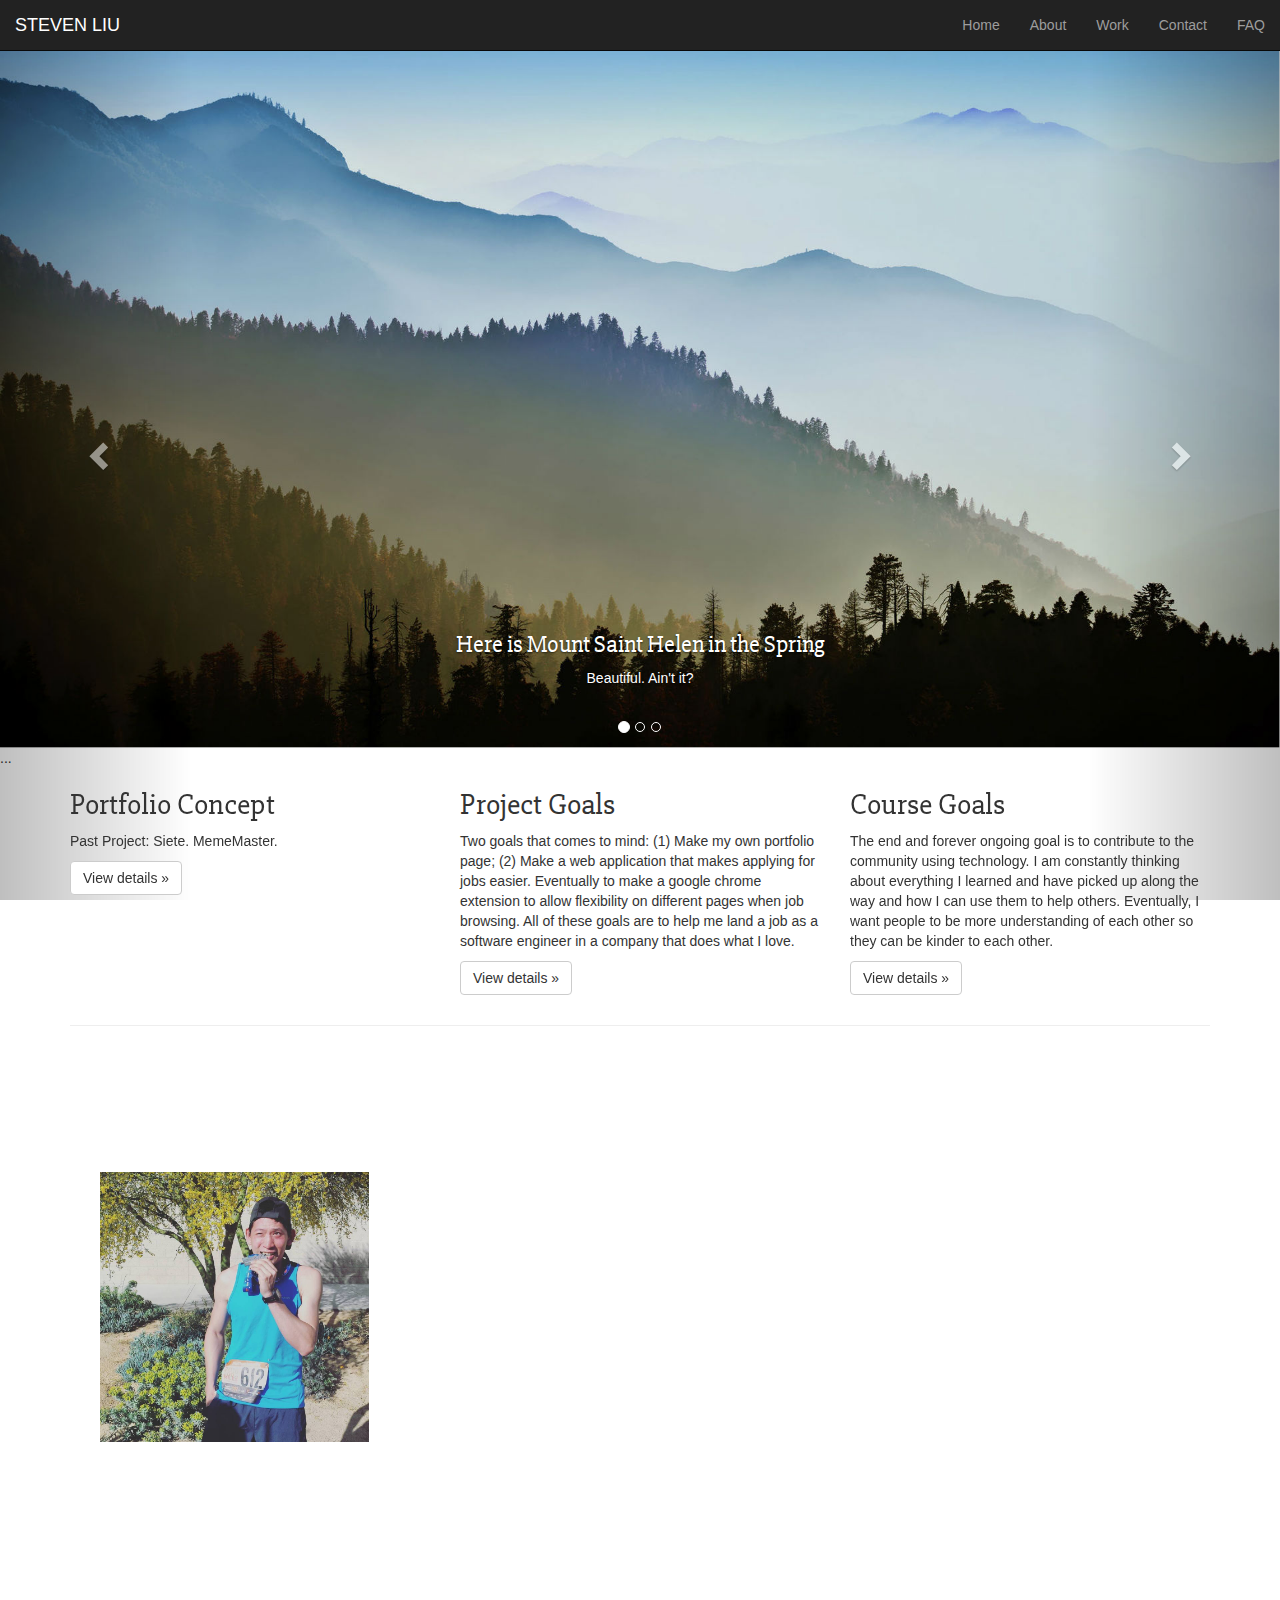
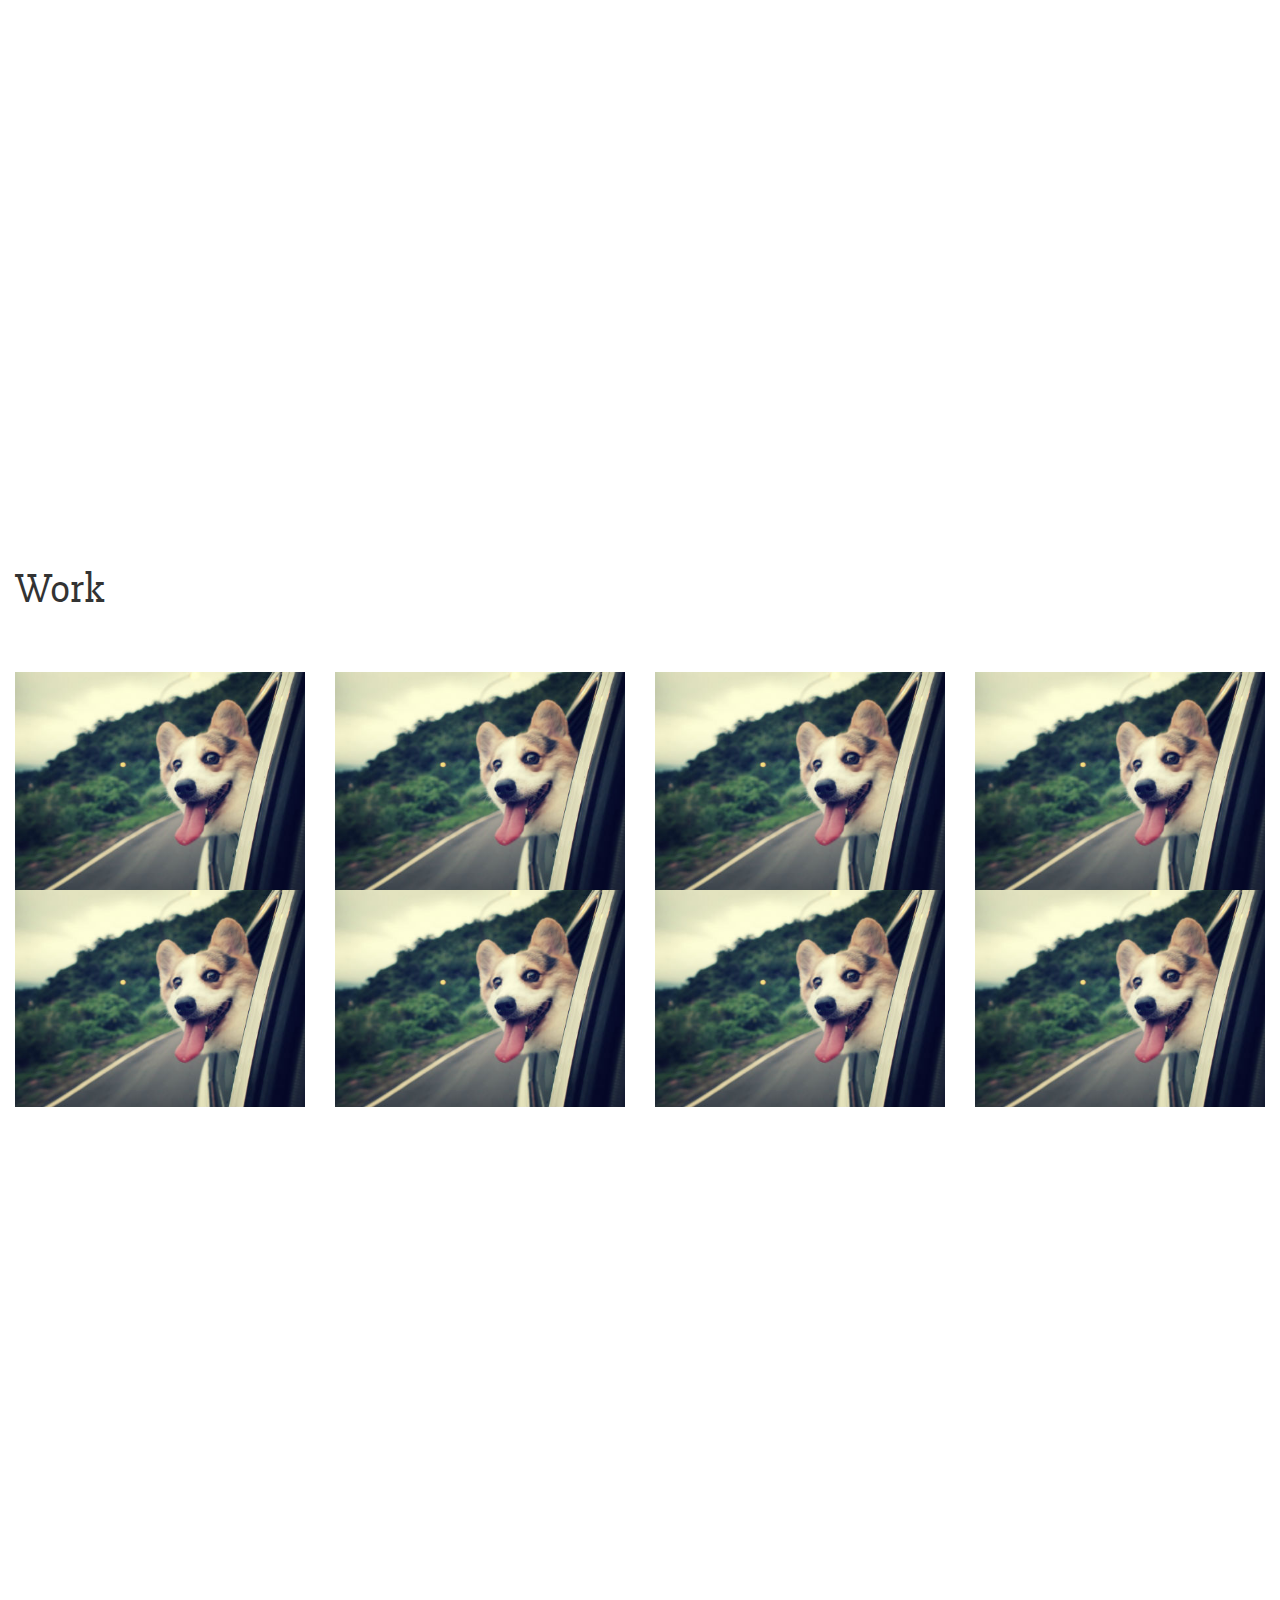
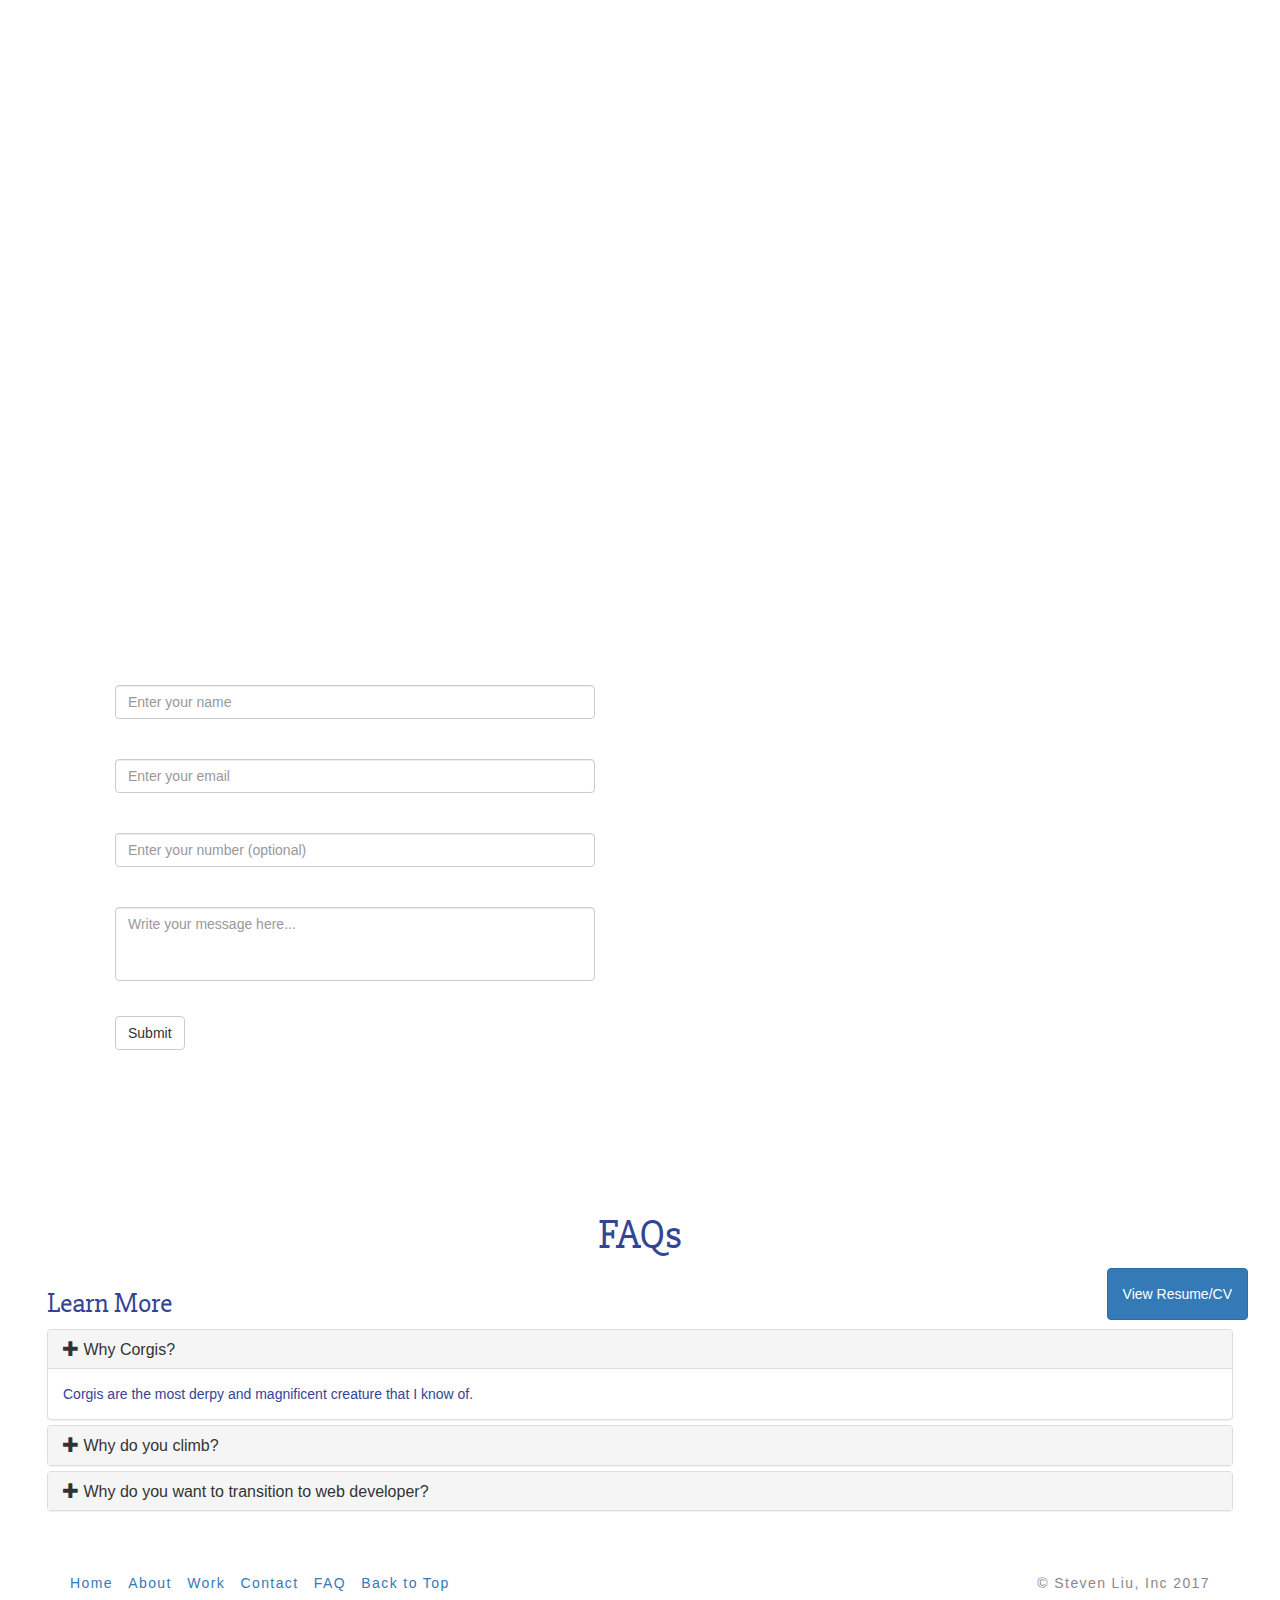
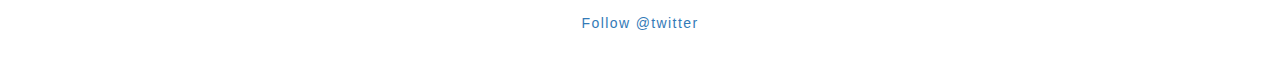
==== commit 88e6f98b: "CF 2.3" ====
--- a/index.html
+++ b/index.html
@@ -144,7 +144,7 @@
 
     </div> <!-- /container -->
 
-    <div class="container-fluid anchor" id="about">
+    <div class="container-fluid anchor" id="about" data-stellar-background-ratio="0.5">
       <div class="header">
         <h1>About Me</h1>
       </div> <!-- /header -->
@@ -269,6 +269,29 @@
     <div class="container-fluid container-faq" id="faq" >
       <div class="header">
         <h1>FAQs</h1>
+        <div class="row">
+          <h2 class="learn-more">Learn More</h2>
+          <button class="btn btn-primary modal-button" data-toggle="modal" data-target=".bs-example-modal-lg">View Resume/CV</button>
+
+          <!-- Small modal -->
+          <div class="modal fade bs-example-modal-lg" tabindex="-1" role="dialog" aria-labelledby="mySmallModalLabel" aria-hidden="true" data-backdrop="static"  data-keyboard="false">
+            <div class="modal-dialog modal-lg">
+              <div class="modal-content">
+                <div class="modal-header">
+                  <h4 class="modal-title" id="myModalLabel">I Kuang (Steven) Liu's Resume</h4>
+                  <button type="button" class ="close" data-dismiss="modal" aria-label="Close">
+                    <span aria-hidden="true">&times;</span>
+                  </button>
+                </div> <!-- /modal-header -->
+                
+                <div class="modal-body">
+                    <embed id="modalembed" src="resume/liu_resume.pdf">
+                </div>
+              </div> <!-- /modal-content -->
+            </div> <!-- /modal-dialog modal-sm -->
+          </div> <!-- /modal fade bs-example-modal-sm -->
+        </div> <!-- /row -->
+
         <div class="panel-group" id="accordion">
           <div class="panel panel-default">
             <div class="panel-heading">
@@ -354,6 +377,11 @@
     <!-- Bootstrap core JS -->
     <script src="https://maxcdn.bootstrapcdn.com/bootstrap/3.3.5/js/bootstrap.min.js"></script>
     <!-- Can place script tags with JavaScript files here -->
+    <script src="js/jquery.stellar.min.js"></script>
+    <script>
+      $.stellar();
+      $("#about").stellar();
+    </script>
     <script type="text/javascript">
       var $root = $('html, body');
       $('.navbar-nav a').click(function() {
--- a/css/styles.css
+++ b/css/styles.css
@@ -151,6 +151,26 @@
 	text-decoration: none;
 }
 
+.learn-more {
+	text-align: left;
+	float: left;
+}
+
+.modal-button {
+	float: right;
+	padding: 15px;
+}
+
+#faq .header .row {
+	margin-left: 0px;
+}
+
+#modalembed {
+	height: 500px;
+	width: 100%;
+	padding: 10px;
+}
+
 /**** Work page ****/
 #work {
 	padding-top: 50px;
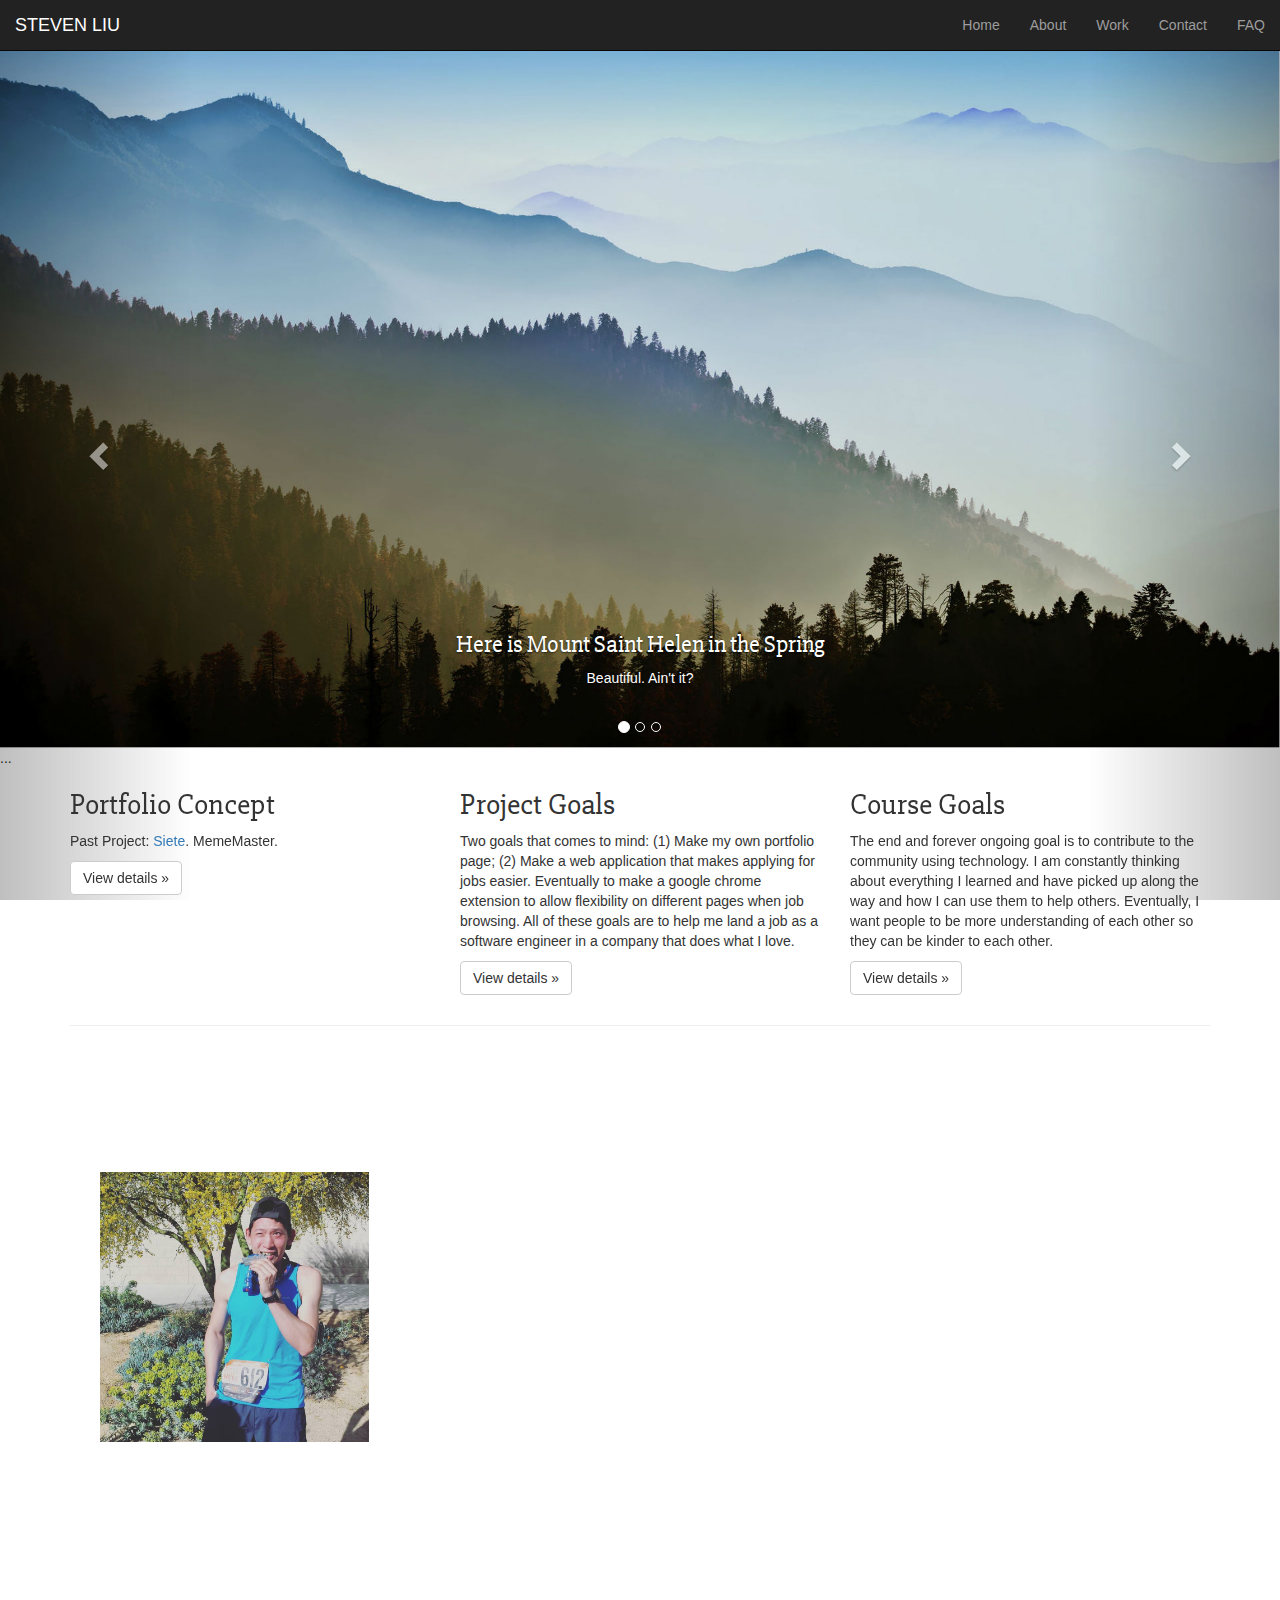
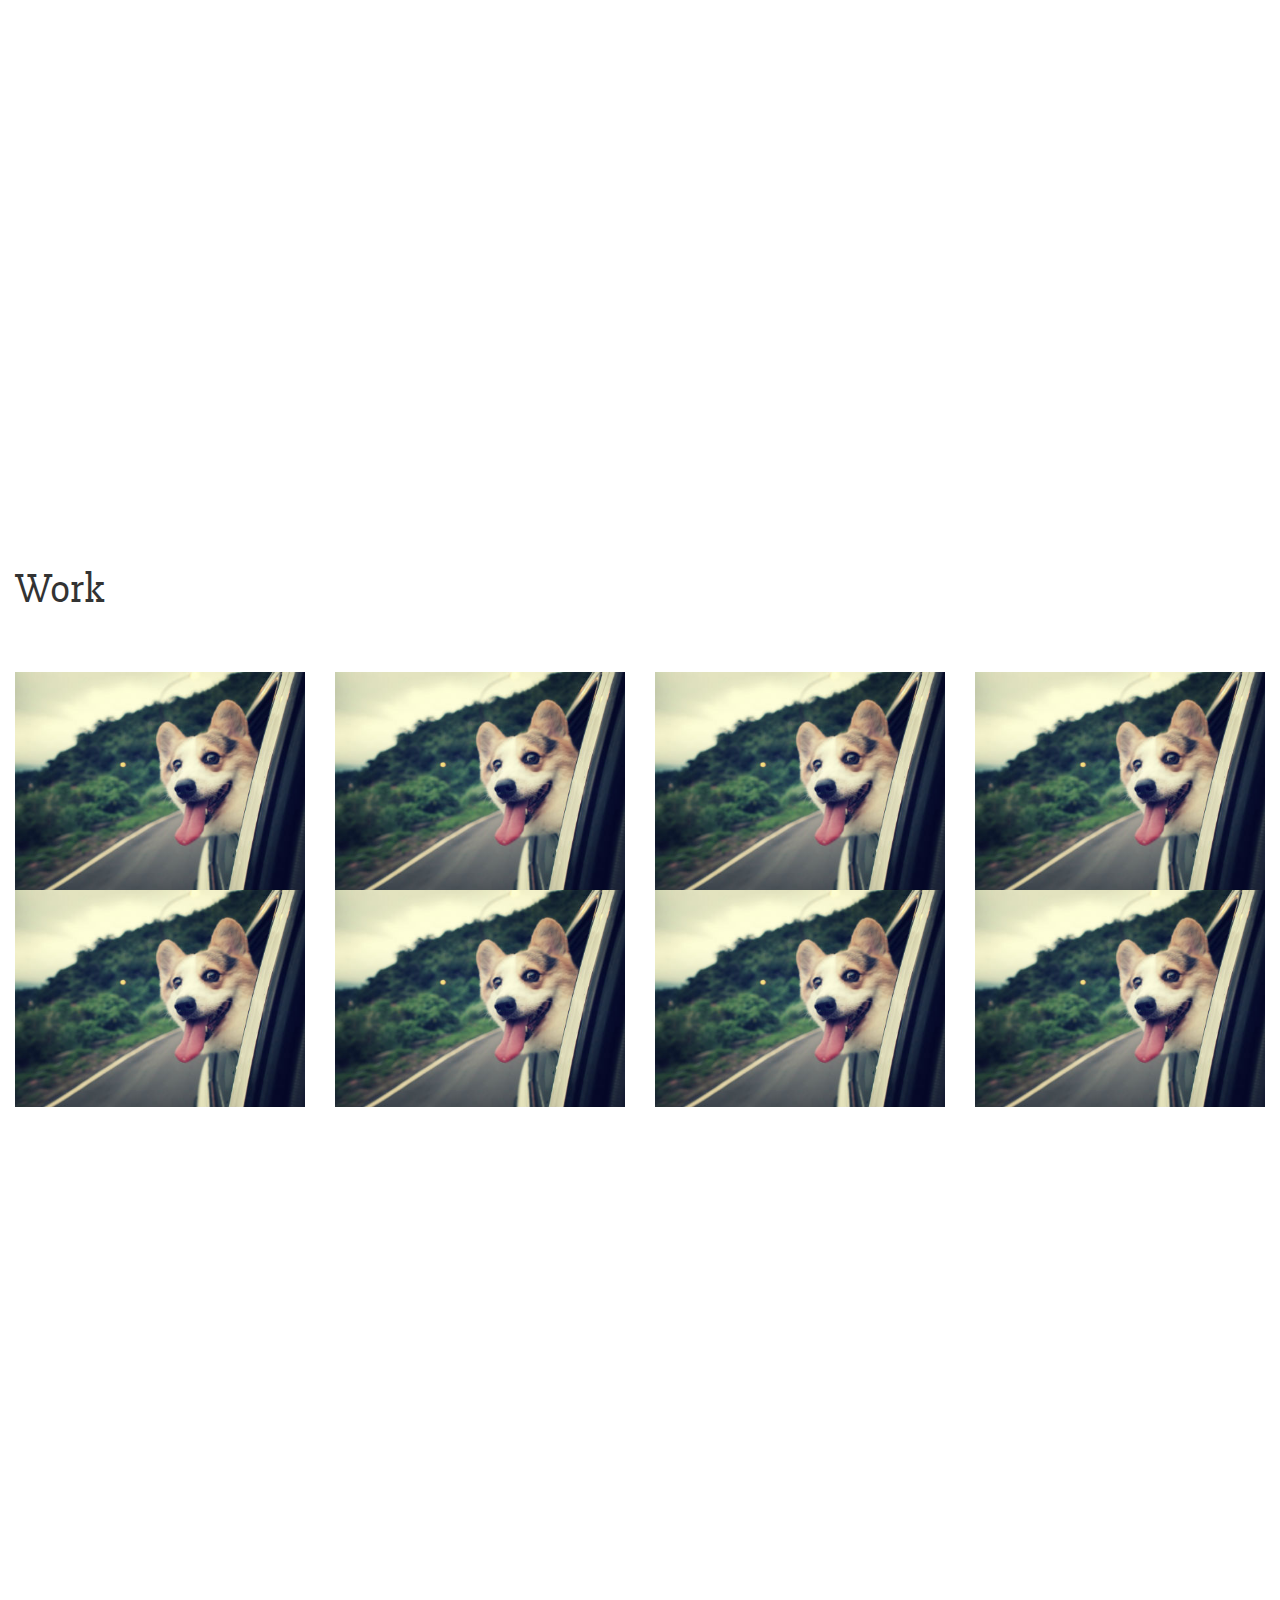
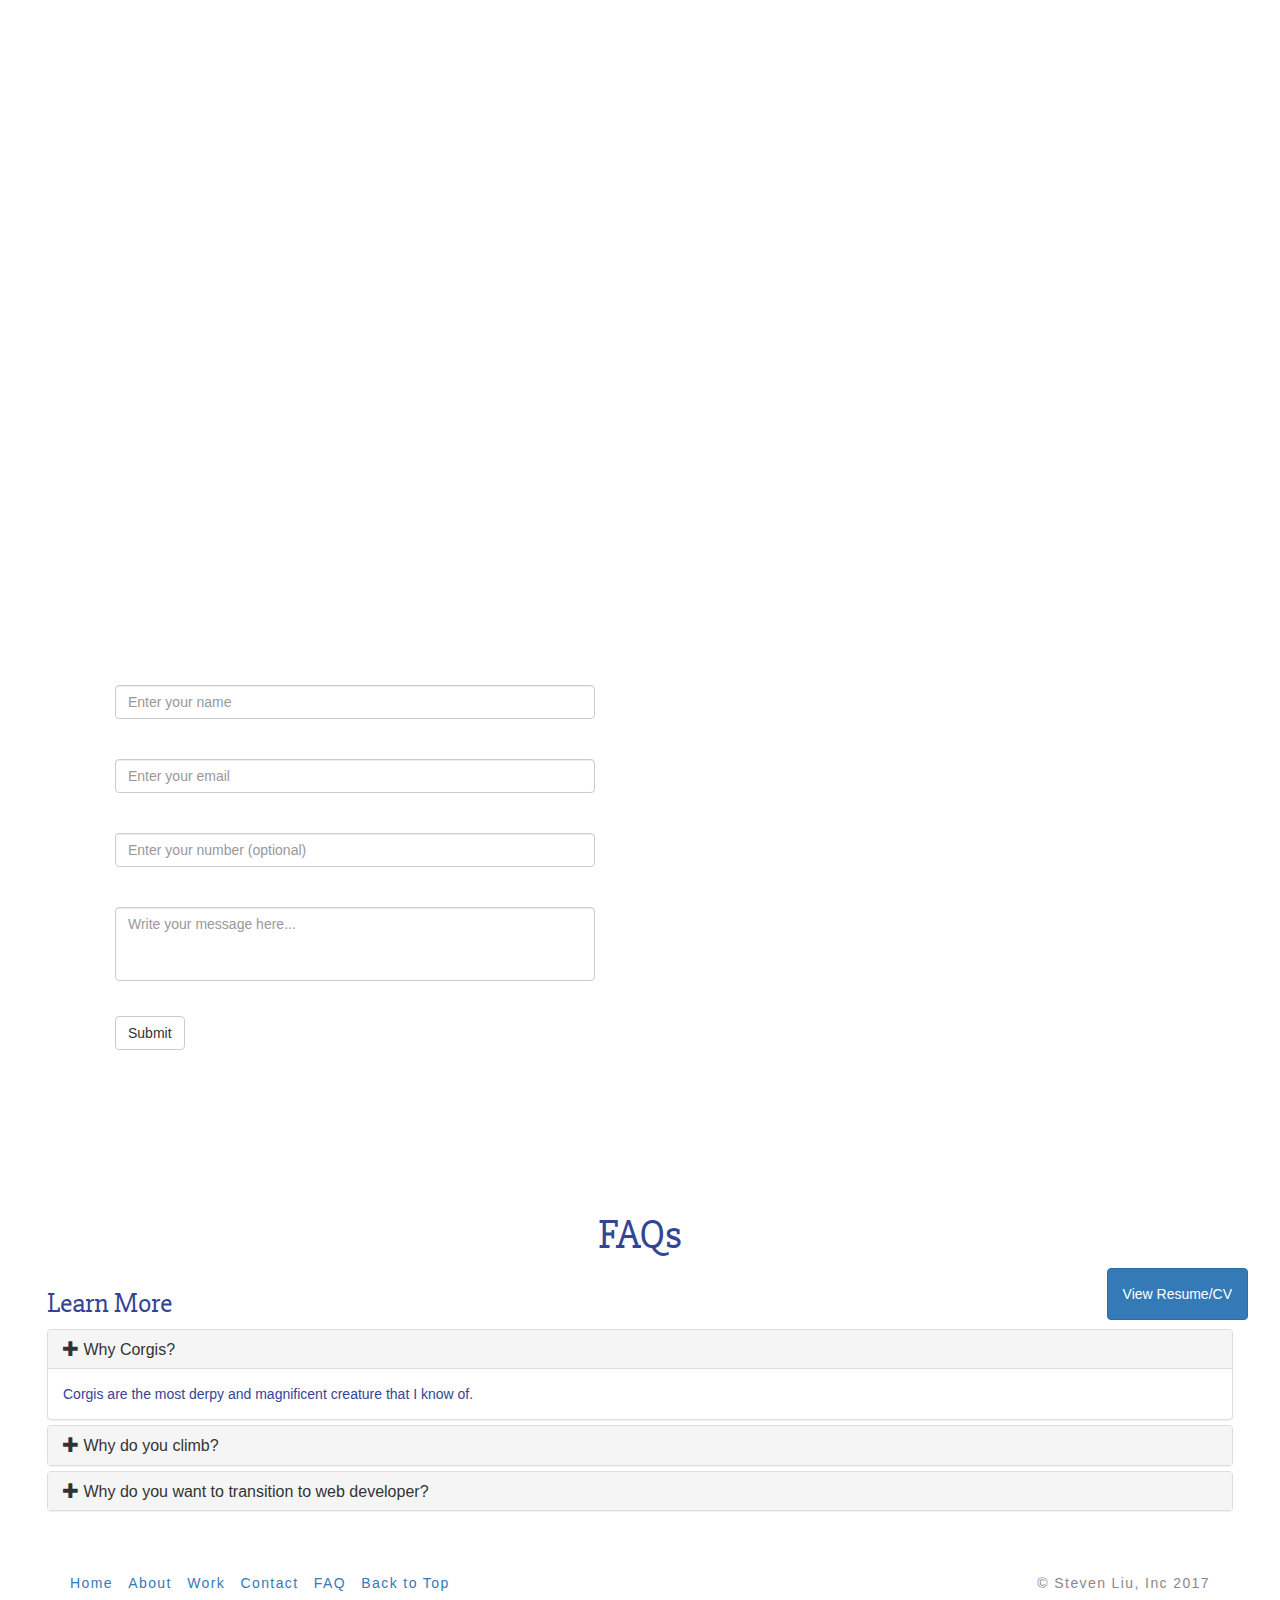
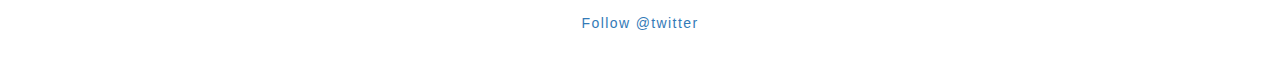
==== commit 2f35e028: "CF 2.4" ====
--- a/index.html
+++ b/index.html
@@ -124,18 +124,18 @@
       <div class="row">
         <div class="col-md-4 col-xs-12">
           <h2>Portfolio Concept</h2>
-          <p>Past Project: Siete. MemeMaster.</p>
-          <p><a class="btn btn-default" href="#" role="button">View details &raquo;</a></p>
+          <p>Past Project: <a href="http://siete2.herokuapp.com/" title="Go to Siete" id="siete">Siete</a>. MemeMaster.</p>
+          <p><button type="button" class="btn btn-default" data-toggle="tooltip" data-placement="top" title="Tooltip on top">View details &raquo;</button></p>
         </div><!-- /col -->
         <div class="col-md-4">
           <h2>Project Goals</h2>
           <p>Two goals that comes to mind: (1) Make my own portfolio page; (2) Make a web application that makes applying for jobs easier. Eventually to make a google chrome extension to allow flexibility on different pages when job browsing. All of these goals are to help me land a job as a software engineer in a company that does what I love. </p>
-          <p><a class="btn btn-default" href="#" role="button">View details &raquo;</a></p>
+          <p><button type="button" class="btn btn-default" data-toggle="tooltip" data-placement="top" title="Tooltip on top">View details &raquo;</button></p>
        </div><!-- /col -->
         <div class="col-md-4">
           <h2>Course Goals</h2>
           <p>The end and forever ongoing goal is to contribute to the community using technology. I am constantly thinking about everything I learned and have picked up along the way and how I can use them to help others. Eventually, I want people to be more understanding of each other so they can be kinder to each other. </p>
-          <p><a class="btn btn-default" href="#" role="button">View details &raquo;</a></p>
+          <p><button type="button" class="btn btn-default" data-toggle="tooltip" data-placement="top" title="Tooltip on top">View details &raquo;</button></p>
         </div><!-- /col -->
       </div><!-- /row -->
 
@@ -377,6 +377,16 @@
     <!-- Bootstrap core JS -->
     <script src="https://maxcdn.bootstrapcdn.com/bootstrap/3.3.5/js/bootstrap.min.js"></script>
     <!-- Can place script tags with JavaScript files here -->
+    <script>
+      $(function () {
+        $('#siete').tooltip();
+      });
+    </script>
+    <script>
+      $(function () {
+        $('[data-toggle="tooltip"]').tooltip();
+      });
+    </script>
     <script src="js/jquery.stellar.min.js"></script>
     <script>
       $.stellar();
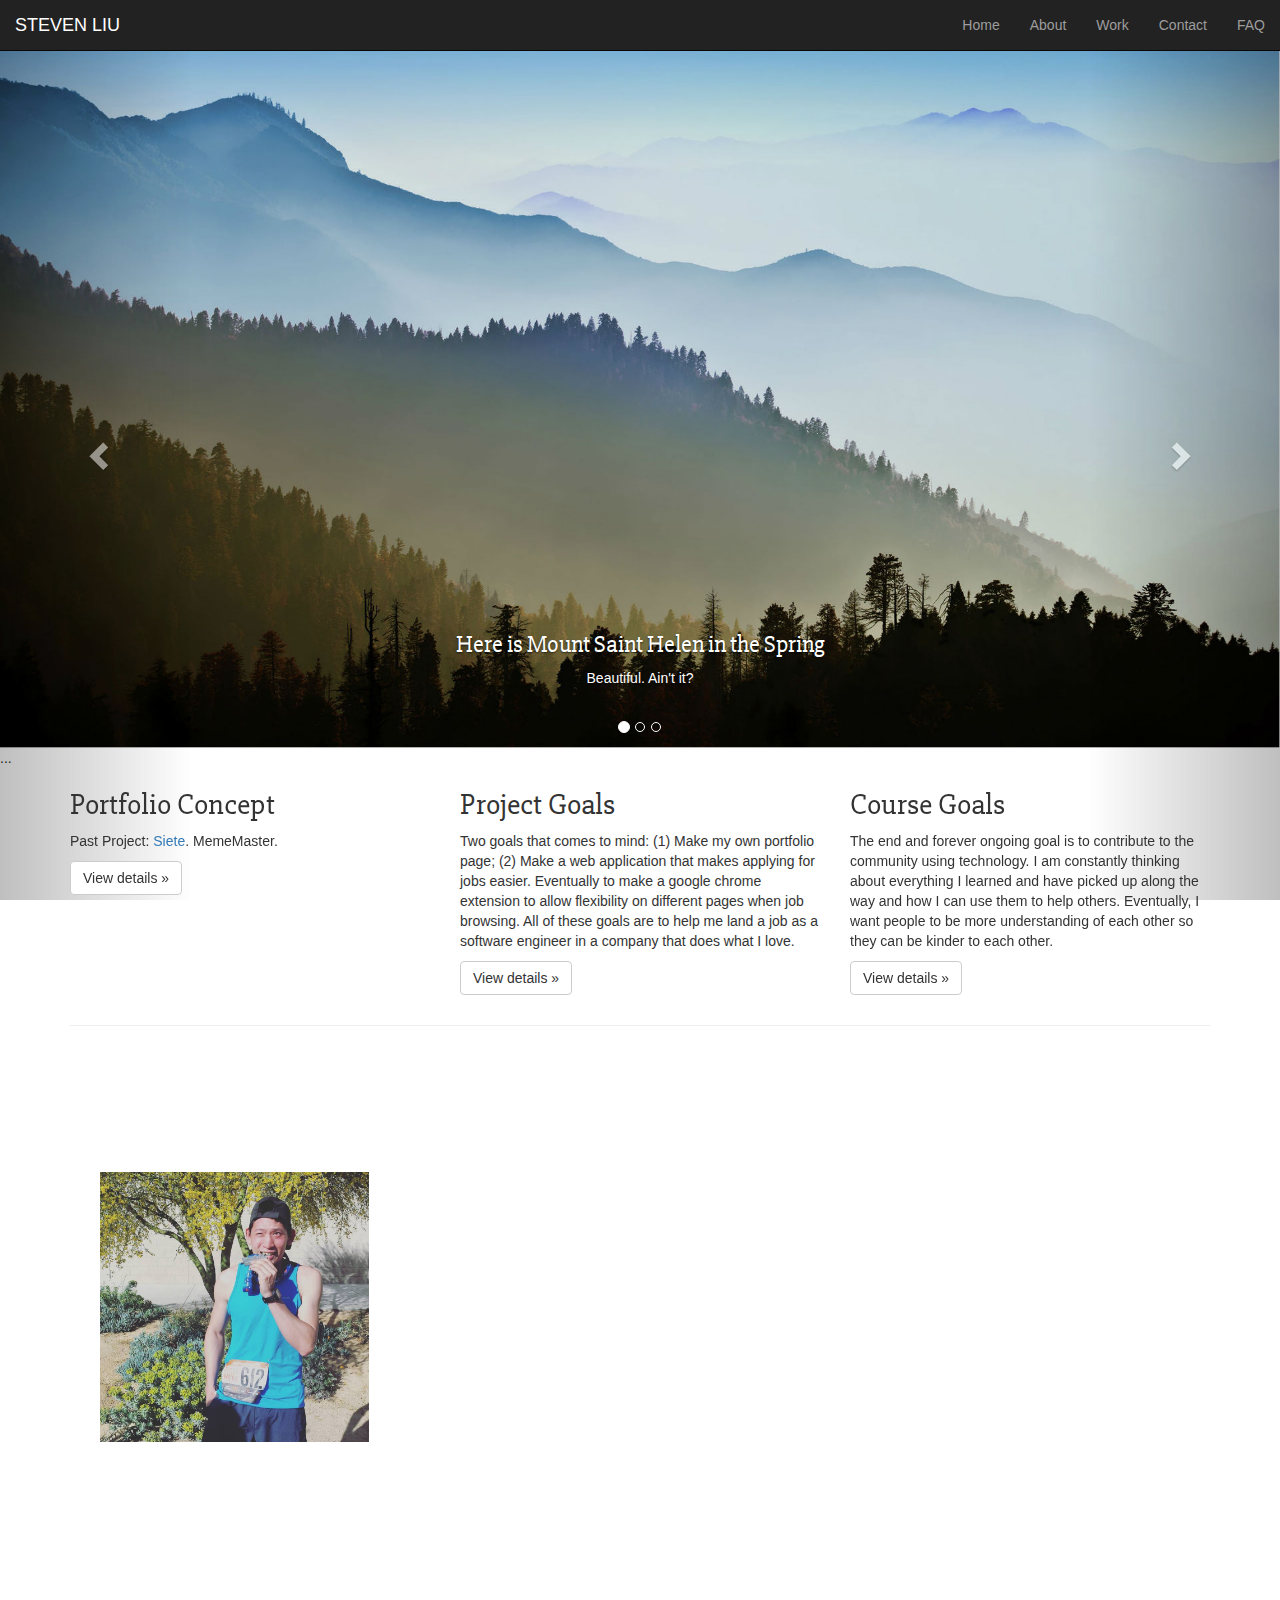
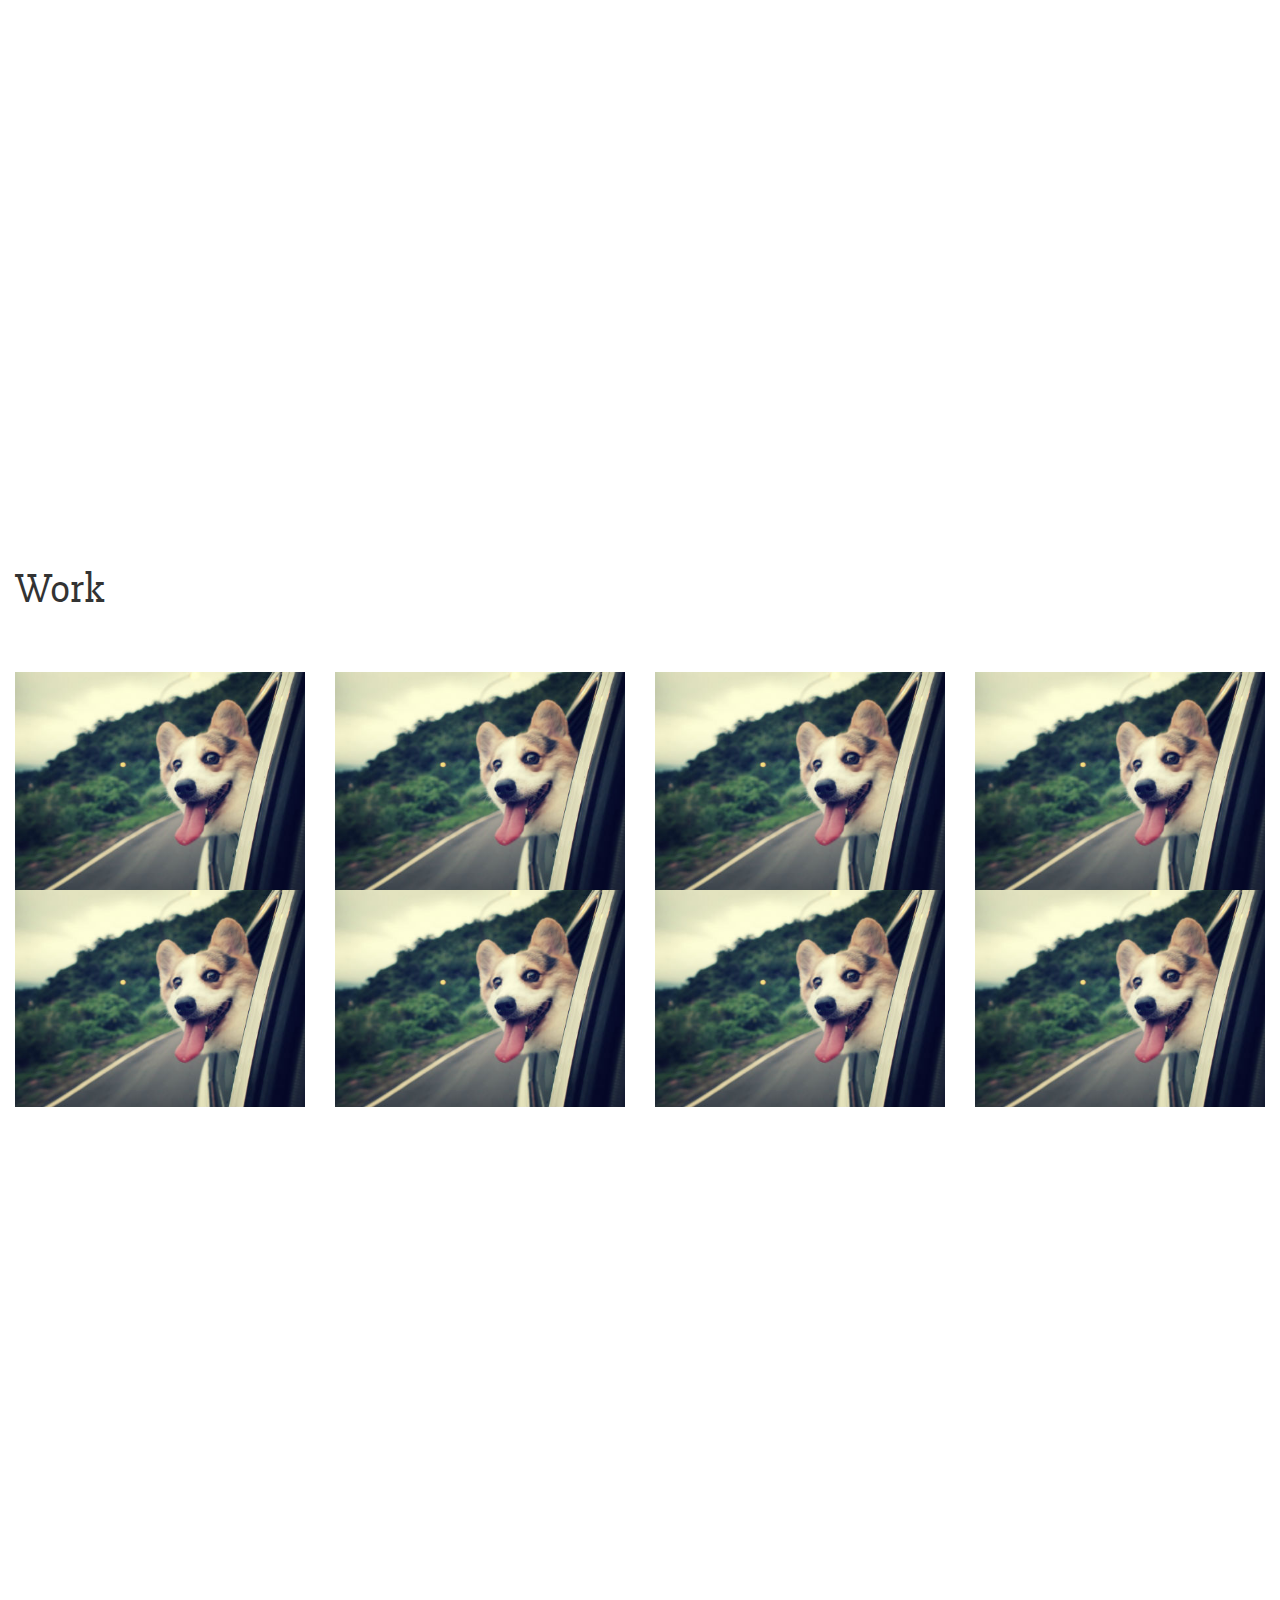
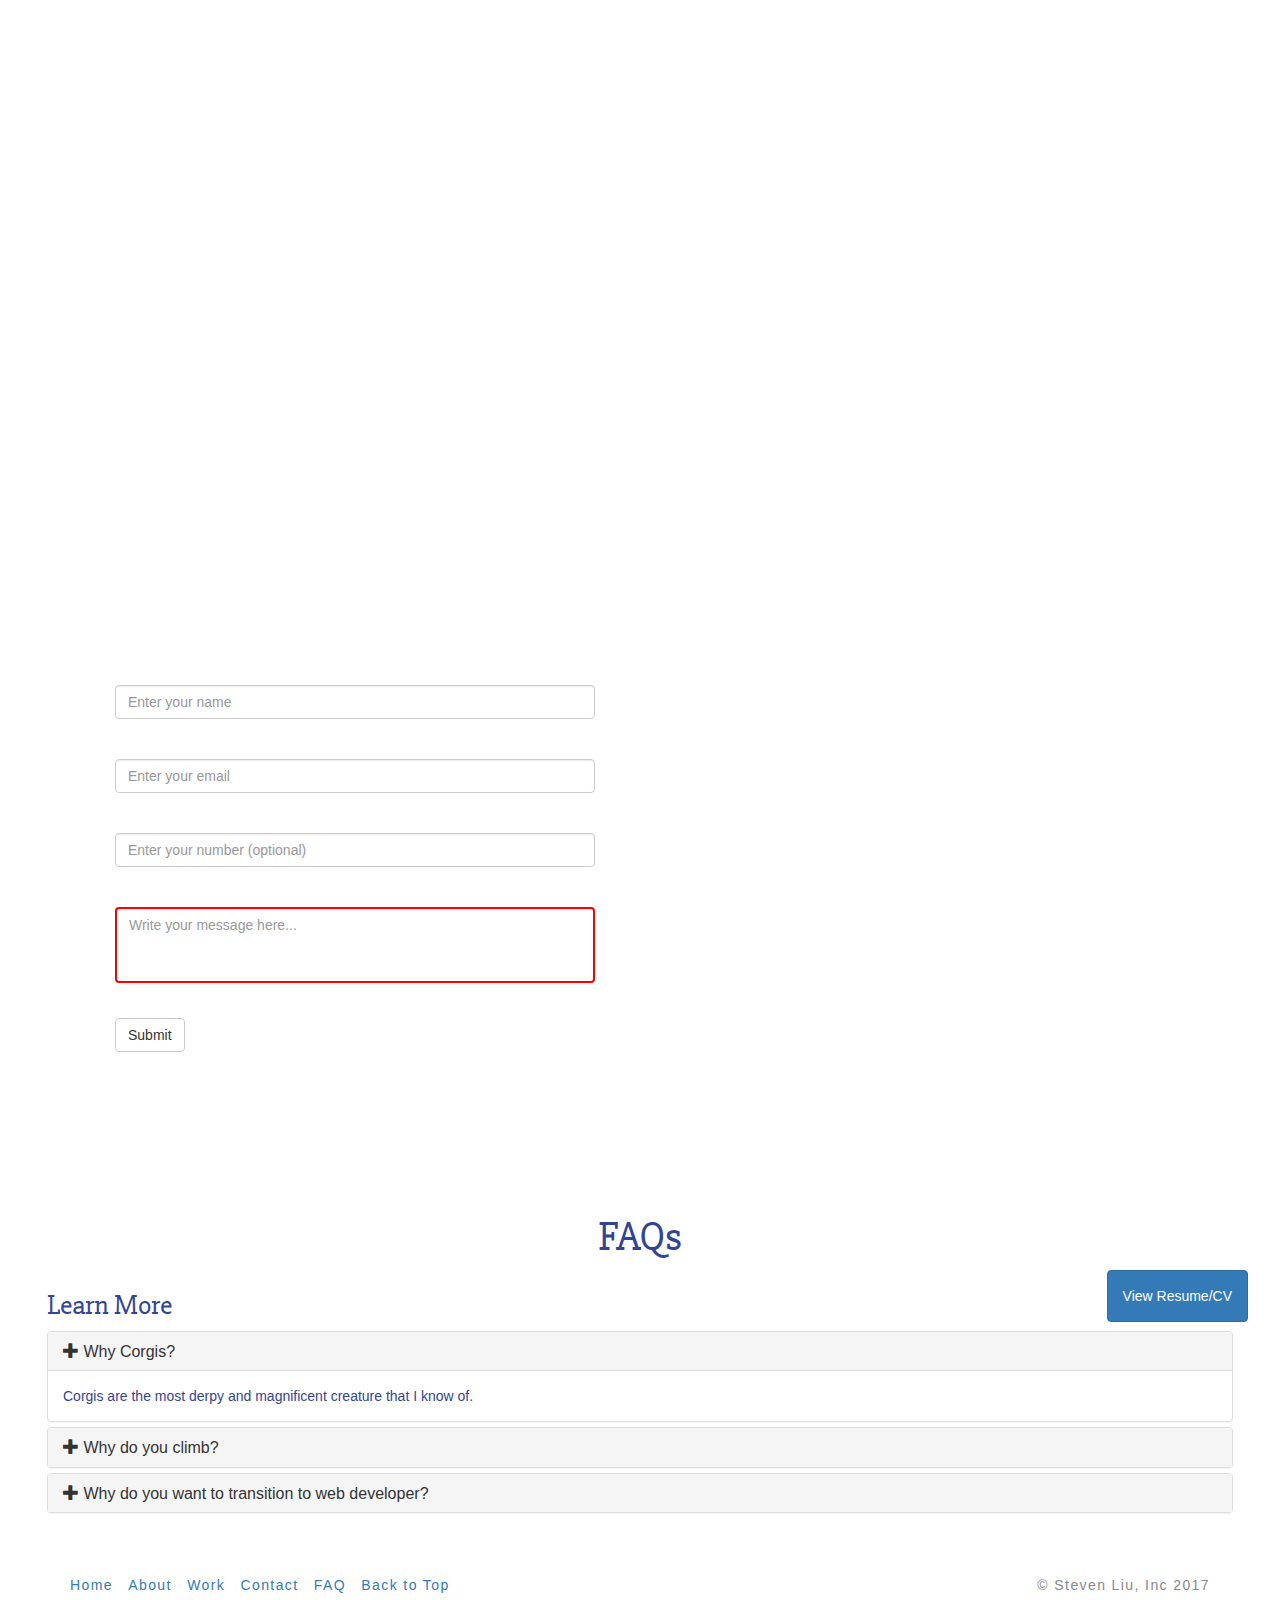
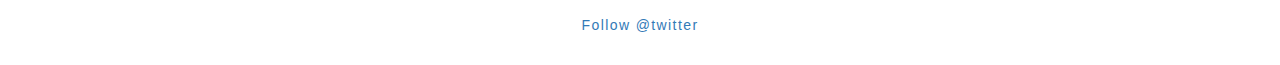
==== commit 7f860043: "CF-2.5-22.6" ====
--- a/index.html
+++ b/index.html
@@ -17,9 +17,6 @@
     <!-- Custom styles for this template go here -->
     <link rel="stylesheet" href="css/styles.css">
 
-    <script>!function(d,s,id){var js,fjs=d.getElementsByTagName(s)[0],p=/^http:/.test(d.location)?'http':'https';if(!d.getElementById(id)){js=d.createElement(s);js.id=id;js.src=p+'://platform.twitter.com/widgets.js';fjs.parentNode.insertBefore(js,fjs);}}(document, 'script', 'twitter-wjs');</script>
-
-
     <!-- HTML5 shim and Respond.js for IE8 support of HTML5 elements and media queries -->
     <!--[if lt IE 9]>
       <script src="https://oss.maxcdn.com/respond/1.4.2/respond.min.js"></script>
@@ -30,15 +27,6 @@
 
     <!-- Load Facebook SDK for JavaScript -->
     <div id="fb-root"></div>
-    <script>
-      (function(d, s, id) {
-        var js, fjs = d.getElementsByTagName(s)[0];
-        if (d.getElementById(id)) return;
-        js = d.createElement(s); js.id = id;
-        js.src = "//connect.facebook.net/en_US/sdk.js#xfbml=1&version=v2.9&appId=943291639025025";
-        fjs.parentNode.insertBefore(js, fjs);
-      }(document, 'script', 'facebook-jssdk'));
-    </script>
 
     <!--navbar starts here-->
     <nav class="navbar navbar-inverse navbar-fixed-top" role="navigation">
@@ -144,14 +132,14 @@
 
     </div> <!-- /container -->
 
-    <div class="container-fluid anchor" id="about" data-stellar-background-ratio="0.5">
+    <div class="container-fluid anchor parallax" id="about" data-stellar-background-ratio="0.5">
       <div class="header">
         <h1>About Me</h1>
       </div> <!-- /header -->
 
       <div class="row">
         <div class="image-about col-md-3 col-xs-1 col-sm-6 col-lg-3">
-          <img class="prof_pic img-responsive" src="img/fb_prof.jpg" alt="Facebook">
+          <img class="prof-pic img-responsive" src="img/fb_prof.jpg" alt="Facebook">
         </div> <!-- /image -->
 
         <div class="intro col-md-3 col-xs-12 col-sm-6 col-lg-3">
@@ -201,7 +189,7 @@
 
 
 
-    <div class="container-fluid" id="contact">
+    <div class="container-fluid parallax" id="contact">
       <div class="contact-content col-lg-4 col-md-4">
         <div class="header">
           <h1>Contact</h1>
@@ -258,9 +246,10 @@
           <div class="form-group">
             <label for="message">Message*</label>
             <textarea style="resize:none" cols="40" rows="3" placeholder="Write your message here..." class="message-box form-control" id="message" required=”required” title="Message" minlength=10 maxlength=500></textarea>
+            <p id="visible-comment"></p>
           </div>
           <br>
-          <button type="submit" class="btn btn-default">Submit</button>
+          <button type="submit" class="btn btn-default" id="button">Submit</button>
 
         </form>
       </div>
@@ -374,38 +363,13 @@
     <!-- All your JavaScript comes now -->
     <!-- ============================= -->
     <script src="https://ajax.googleapis.com/ajax/libs/jquery/1.11.3/jquery.min.js"></script>
+
     <!-- Bootstrap core JS -->
     <script src="https://maxcdn.bootstrapcdn.com/bootstrap/3.3.5/js/bootstrap.min.js"></script>
+
     <!-- Can place script tags with JavaScript files here -->
-    <script>
-      $(function () {
-        $('#siete').tooltip();
-      });
-    </script>
-    <script>
-      $(function () {
-        $('[data-toggle="tooltip"]').tooltip();
-      });
-    </script>
     <script src="js/jquery.stellar.min.js"></script>
-    <script>
-      $.stellar();
-      $("#about").stellar();
-    </script>
-    <script type="text/javascript">
-      var $root = $('html, body');
-      $('.navbar-nav a').click(function() {
-        var href = $.attr(this, 'href');
-        if(href != undefined) {
-          $root.animate({
-            scrollTop: $(href).offset().top
-          }, 500, function () {
-            window.location.hash = href;
-          });
-        }
-          return false;
-      });
-    </script>
+    <script src="js/scripts.js"></script>
 
   </body>
 </html>
--- a/css/styles.css
+++ b/css/styles.css
@@ -1,4 +1,4 @@
-/**** index page ****/
+/**** Index page ****/
 .jumbotron {
 	background-image:  url("../img/mount.jpg");
 	background-size: cover;
@@ -21,42 +21,38 @@
   margin-right: -15px;
 }
 
-body {
-	/*position: relative;*/
-}
-
-/**** About page ****/
-.image-about {
-	display: inline-block;
-	float: left;
-	position: relative;
-	width: 33%;
-}
-
-.intro {
-	position: relative;
-	width: 33%;
-}
-
-.skill {
-	position: relative;
-	width: 33%;
-}
-
-.anchor {
-  /*padding-top: 10em;*/
-}
-
-#about{
-	background-image: url("../img/msh3.png");
-	/*Add a background image*/
+.parallax {
 	background-attachment: fixed;
 	/*Give the background a fixed position does it not scroll when you scroll*/
 	background-size: cover;
 	/*Have the background cover the entire div section*/
 	color: white;
 	/*Change the color of the text on top so it is readable, and adjust the padding as needed.*/
-	padding:100px;
+	padding: 100px;
+}
+
+/**** About page ****/
+.image-about {
+	display: inline-block;
+	float: left;
+	position: relative;
+	width: 33%;
+}
+
+.intro {
+	position: relative;
+	width: 33%;
+}
+
+.skill {
+	position: relative;
+	width: 33%;
+}
+
+#about{
+	background-image: url("../img/msh3.png");
+	/*Add a background image*/
+	padding: 100px;
 	padding-top: 50px;
 	padding-bottom: 10em;
 	border-bottom: 1em;
@@ -72,26 +68,12 @@
 	color: #344495;
 }
 
-.header h1 {
-	/*text-align: center;*/
-	/*padding: 1.5em 0 0 0;*/
-}
-
 .contact-content {
 	width: 600px;  
   max-width: 90%;
-  /*margin: auto;*/
-}
-
-.contact-content p {
-	/*padding: 0 1.5em;*/
-	/*text-align: center;*/
-	/*position: relative;*/
 }
 
 .profiles {
-	/*padding: 0 1.5em;*/
-	/*text-align: center;*/
 	position: relative;
 }
 
@@ -107,15 +89,8 @@
 #contact{
 	background-image: url("../img/upsplash.png");
 	/*Add a background image*/
-	background-attachment: fixed;
-	/*Give the background a fixed position does it not scroll when you scroll*/
-	background-size: cover;
-	/*Have the background cover the entire div section*/
-	color: white;
-	/*Change the color of the text on top so it is readable, and adjust the padding as needed.*/
-	padding:100px;
+	padding: 100px;
 	padding-top: 50px;
-	/*height: 50em;*/
 }
 
 .glyphicon a:hover{
@@ -142,7 +117,6 @@
 .container-faq .header h1 {
 	text-align: center;
 	padding: 1em 0 0 0;
-	
 }
 
 .panel-title a:hover{
@@ -197,7 +171,6 @@
 
 footer.container {
   margin-top: 5px;
-  /*background-color: red;*/
 }
 
 footer.container {
@@ -213,8 +186,8 @@
 }
 
 footer.container .nav-footer a{
-	display:inline-block;
-	margin:0 5px
+	display: inline-block;
+	margin:0 5px;
 }
 
 footer.container .nav-footer a:first-child{
@@ -227,8 +200,8 @@
 
 footer.container .footer-social{
 	float:right;
-	margin:0 5px
-	display:inline-block;
+	margin:0 5px;
+	display: inline-block;
 }
 
 /* Typography */
@@ -293,7 +266,6 @@
 
 .email {
 	text-transform: uppercase;
-	/*font-family: Futura, Helvetica, Arial, sans-serif;*/
 }
 
 .more p {
@@ -302,9 +274,12 @@
 }
 
 /**** FAQ page ****/
+/**** None ****/
 
 /**** Work page ****/
-/* ABOUT */
+/**** None ****/
+
+/**** About page ****/
 .main-text {
 	clear: both;
 	padding-top: 2em;
@@ -321,7 +296,7 @@
 	box-sizing: border-box;
 }
 
-.prof_pic {
+.prof-pic {
 	width: 80%;
 }
 
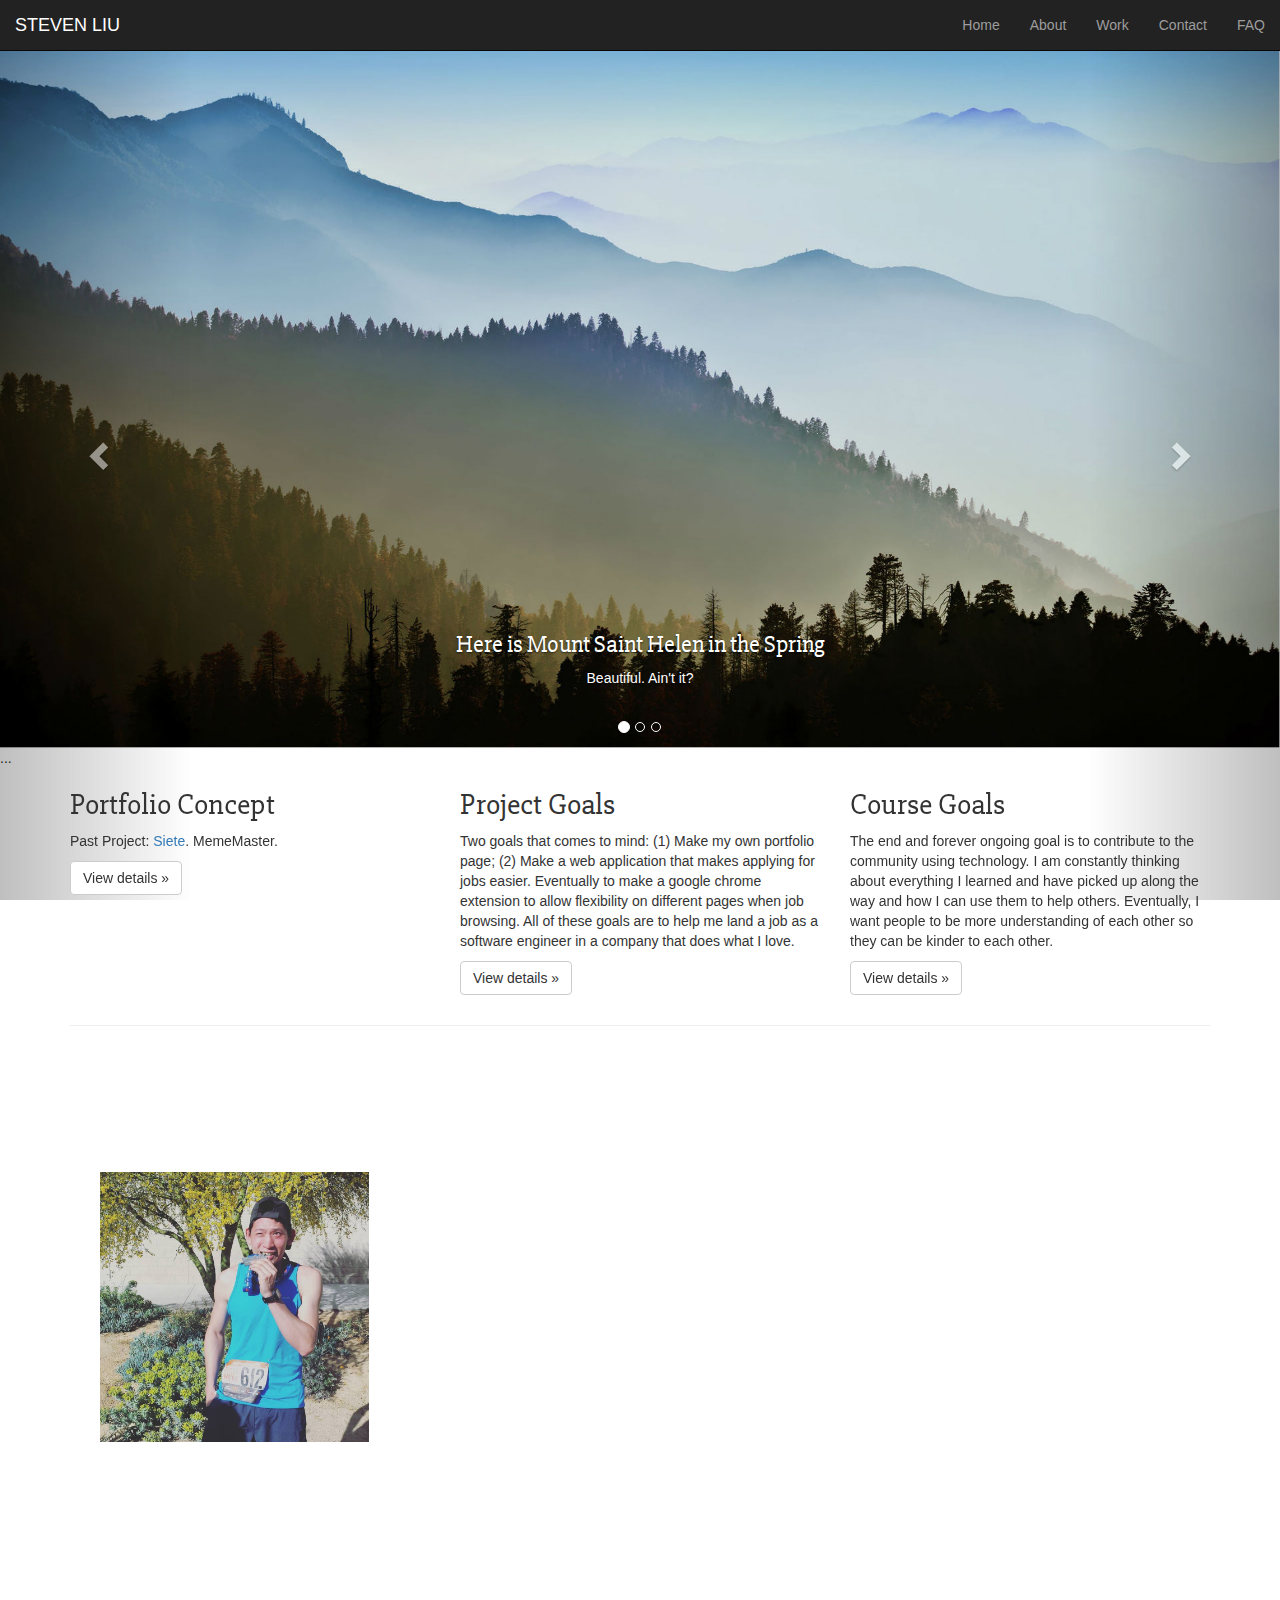
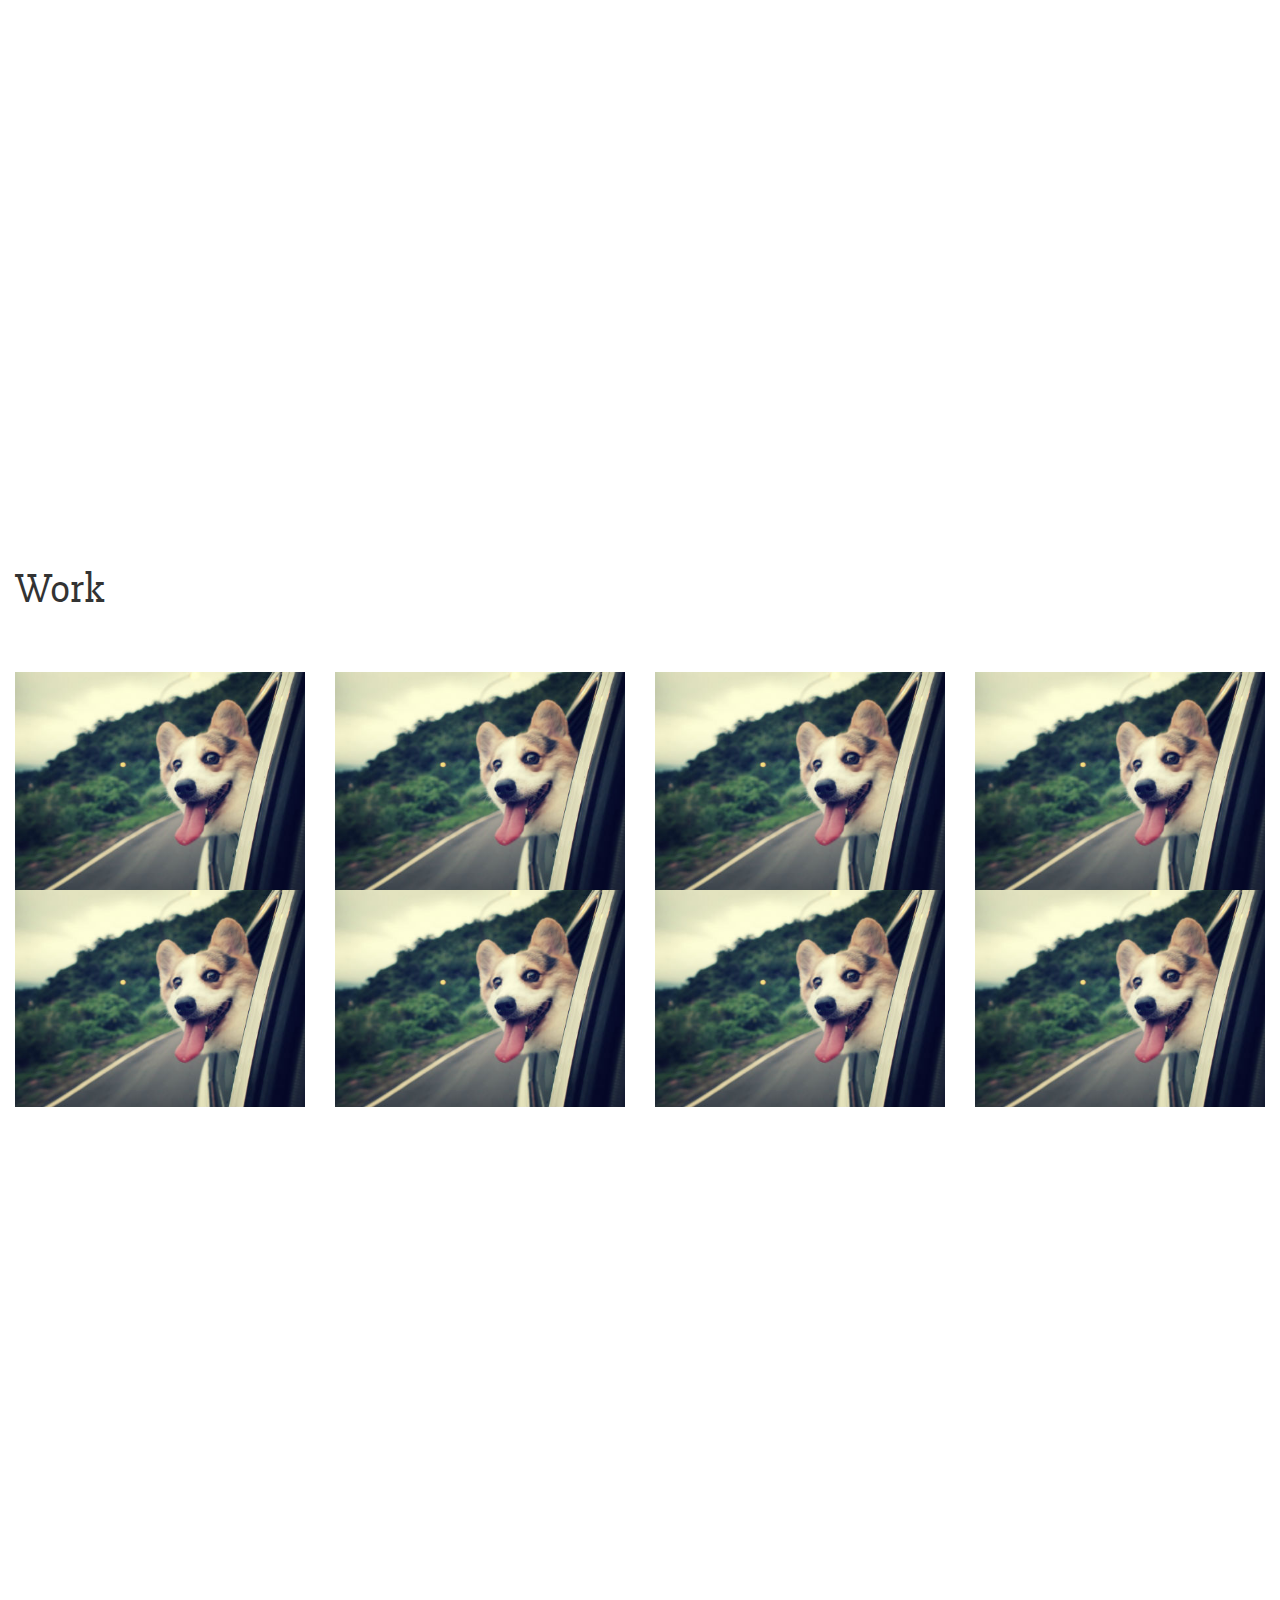
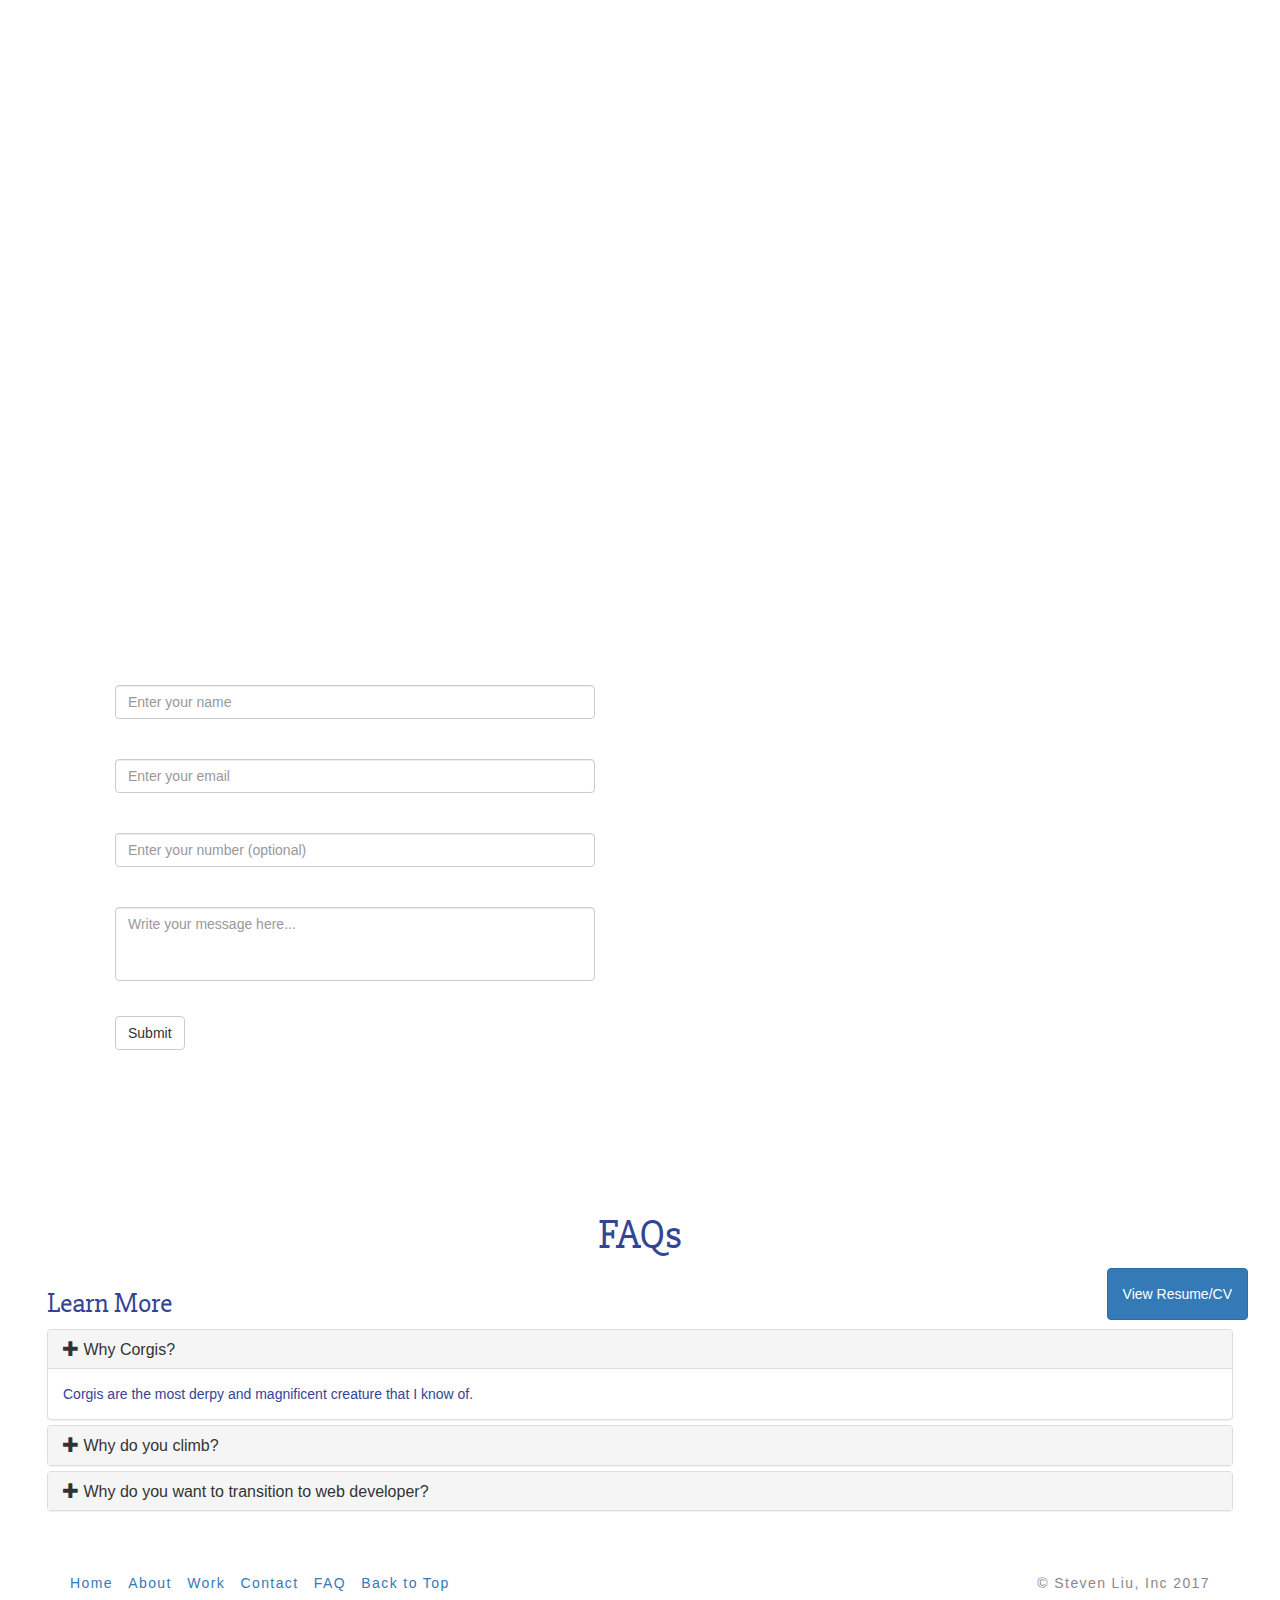
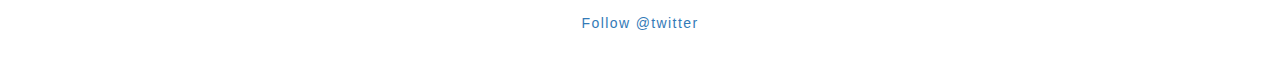
==== commit a81c3da0: "CF-2.7" ====
--- a/index.html
+++ b/index.html
@@ -246,6 +246,7 @@
           <div class="form-group">
             <label for="message">Message*</label>
             <textarea style="resize:none" cols="40" rows="3" placeholder="Write your message here..." class="message-box form-control" id="message" required=”required” title="Message" minlength=10 maxlength=500></textarea>
+            <p id="char-count"></p>
             <p id="visible-comment"></p>
           </div>
           <br>
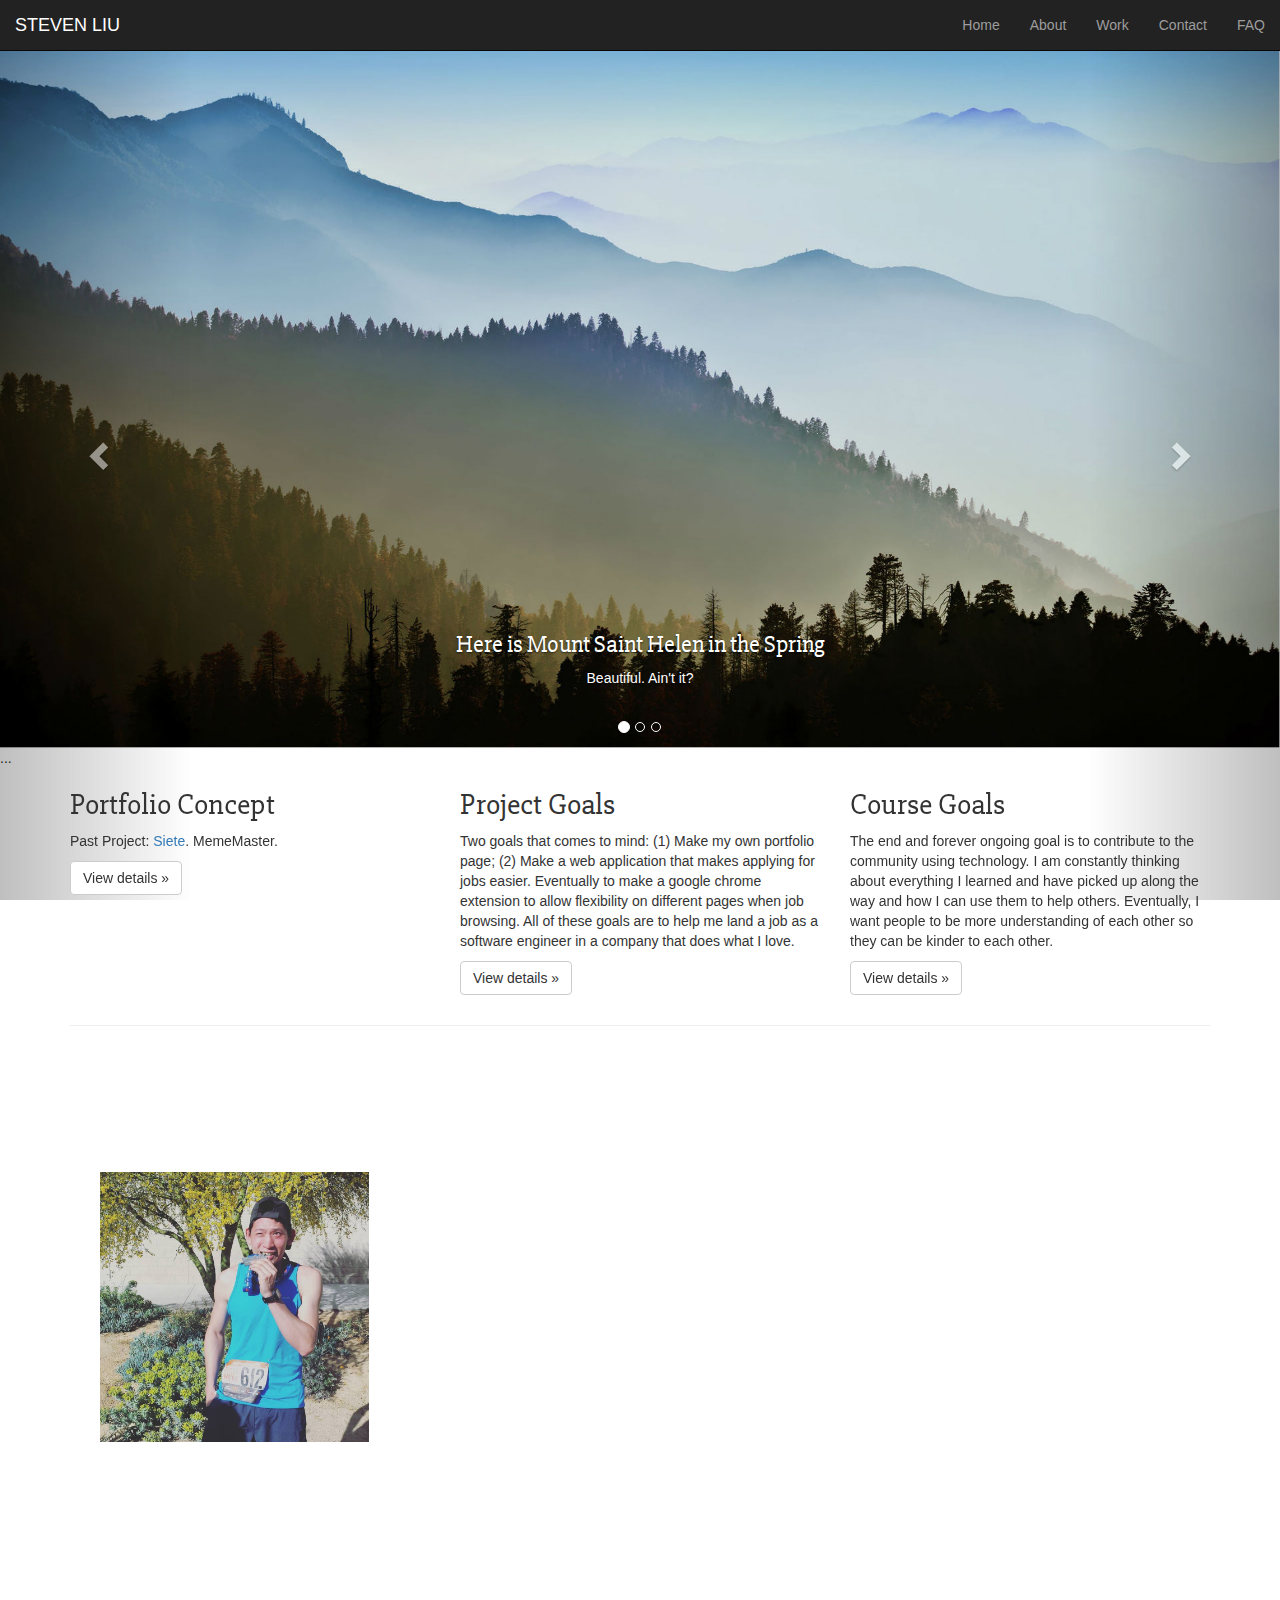
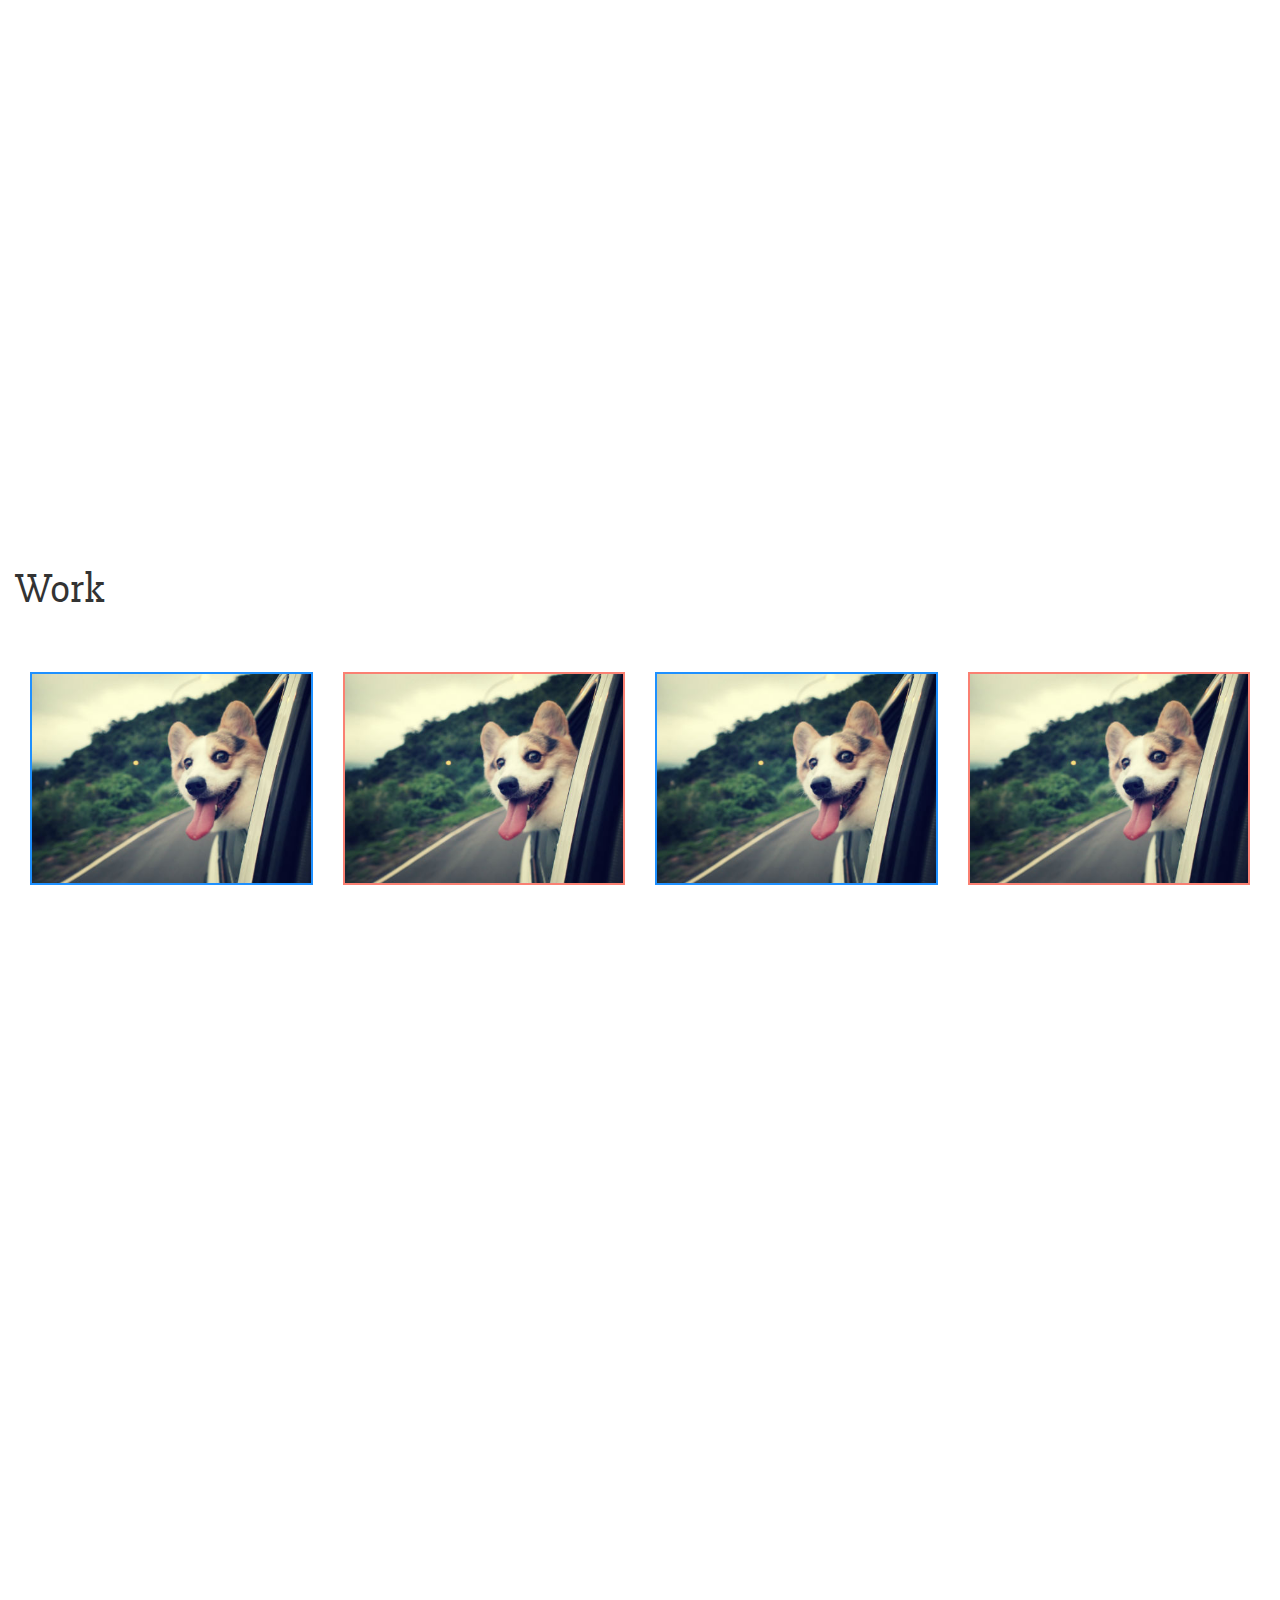
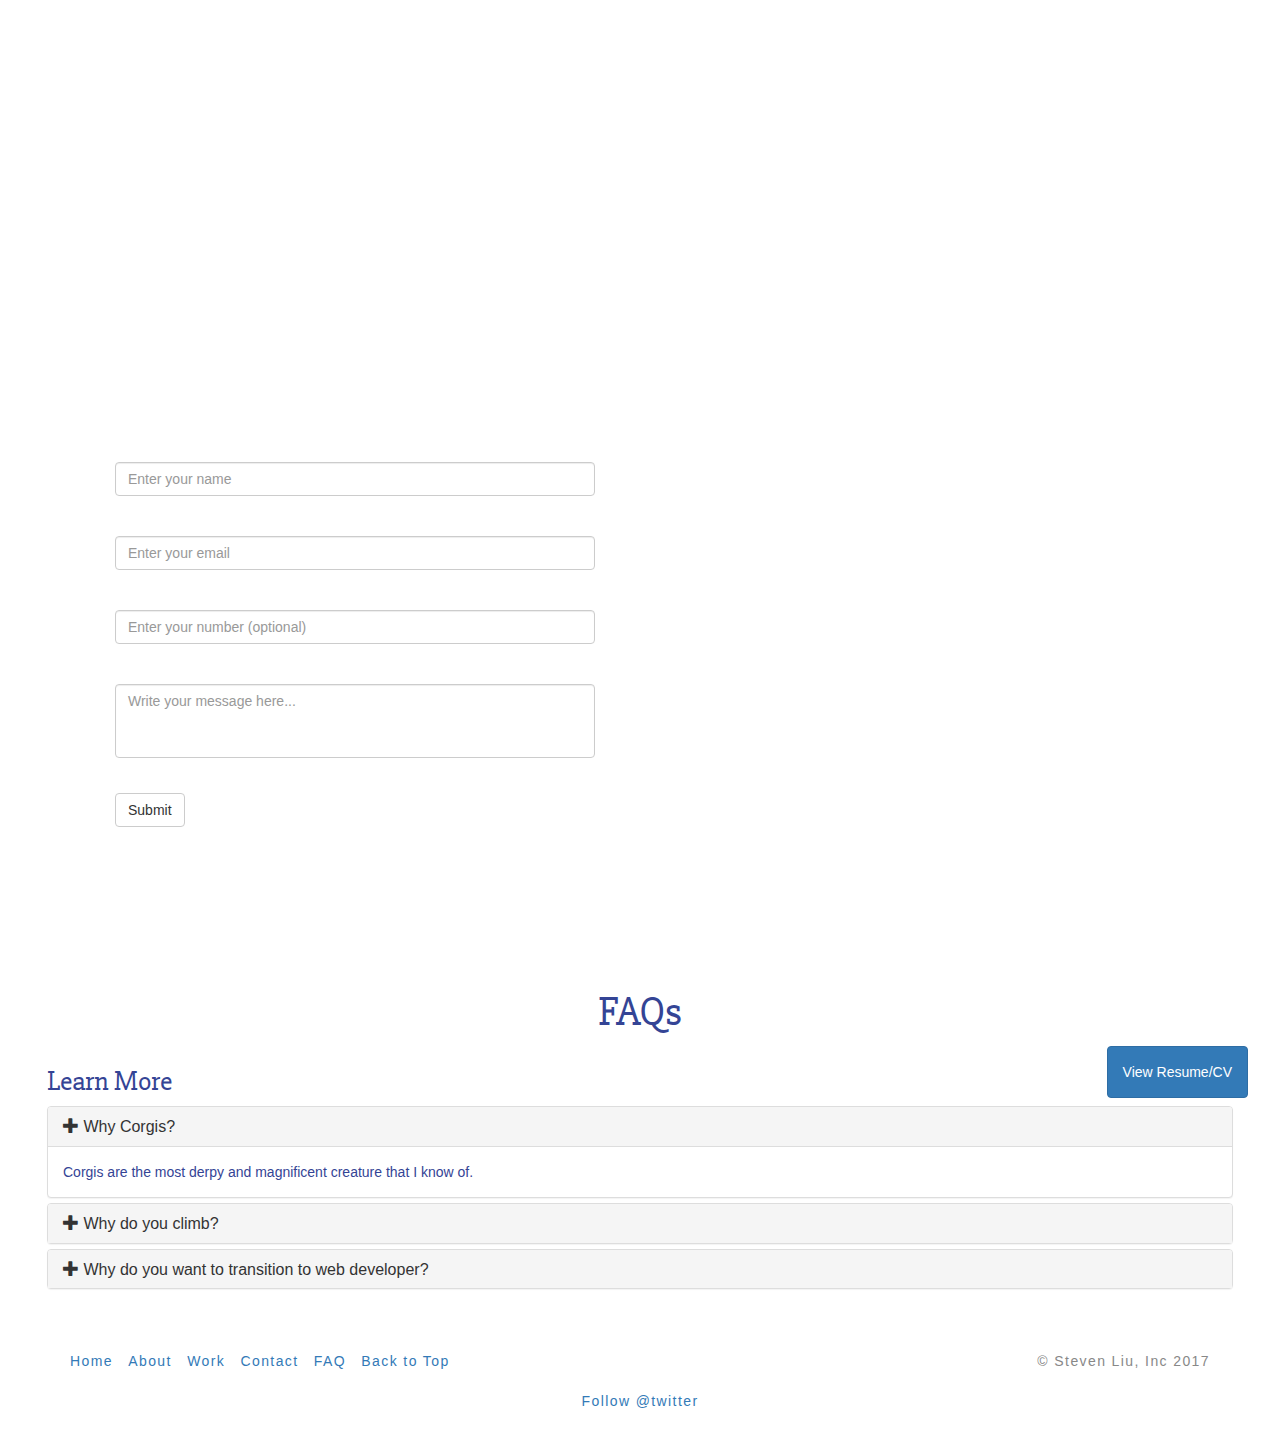
==== commit 13a25fba: "CF-2.8" ====
--- a/index.html
+++ b/index.html
@@ -171,19 +171,6 @@
         <h1>Work</h1>
       </div>
       <div class="row" id="work">
-        <div class="col-md-3 col-xs-12 col-sm-6 col-lg-3"><img src="img/corgi_car.jpg" class="img-responsive"></div>
-        <div class="col-md-3 col-xs-12 col-sm-6 col-lg-3"><img src="img/corgi_car.jpg" class="img-responsive"></div>
-        <div class="col-md-3 col-xs-12 col-sm-6 col-lg-3"><img src="img/corgi_car.jpg" class="img-responsive"></div>
-        <div class="col-md-3 col-xs-12 col-sm-6 col-lg-3"><img src="img/corgi_car.jpg" class="img-responsive"></div>
-        <div class="col-md-3 col-xs-12 col-sm-6 col-lg-3"><img src="img/corgi_car.jpg" class="img-responsive"></div>
-        <div class="col-md-3 col-xs-12 col-sm-6 col-lg-3"><img src="img/corgi_car.jpg" class="img-responsive"></div>
-        <div class="col-md-3 col-xs-12 col-sm-6 col-lg-3"><img src="img/corgi_car.jpg" class="img-responsive"></div>
-        <div class="col-md-3 col-xs-12 col-sm-6 col-lg-3"><img src="img/corgi_car.jpg" class="img-responsive"></div>
-
-        <div class="video" >
-          <iframe width="1000" height="750" src="https://www.youtube.com/embed/UR_yCO7-aIU" frameborder="0" allowfullscreen></iframe>
-        </div>
-
       </div> <!-- /row -->
     </div> <!-- /container-fluid work -->
 
@@ -370,6 +357,7 @@
 
     <!-- Can place script tags with JavaScript files here -->
     <script src="js/jquery.stellar.min.js"></script>
+    <script src="js/work.js"></script>
     <script src="js/scripts.js"></script>
 
   </body>
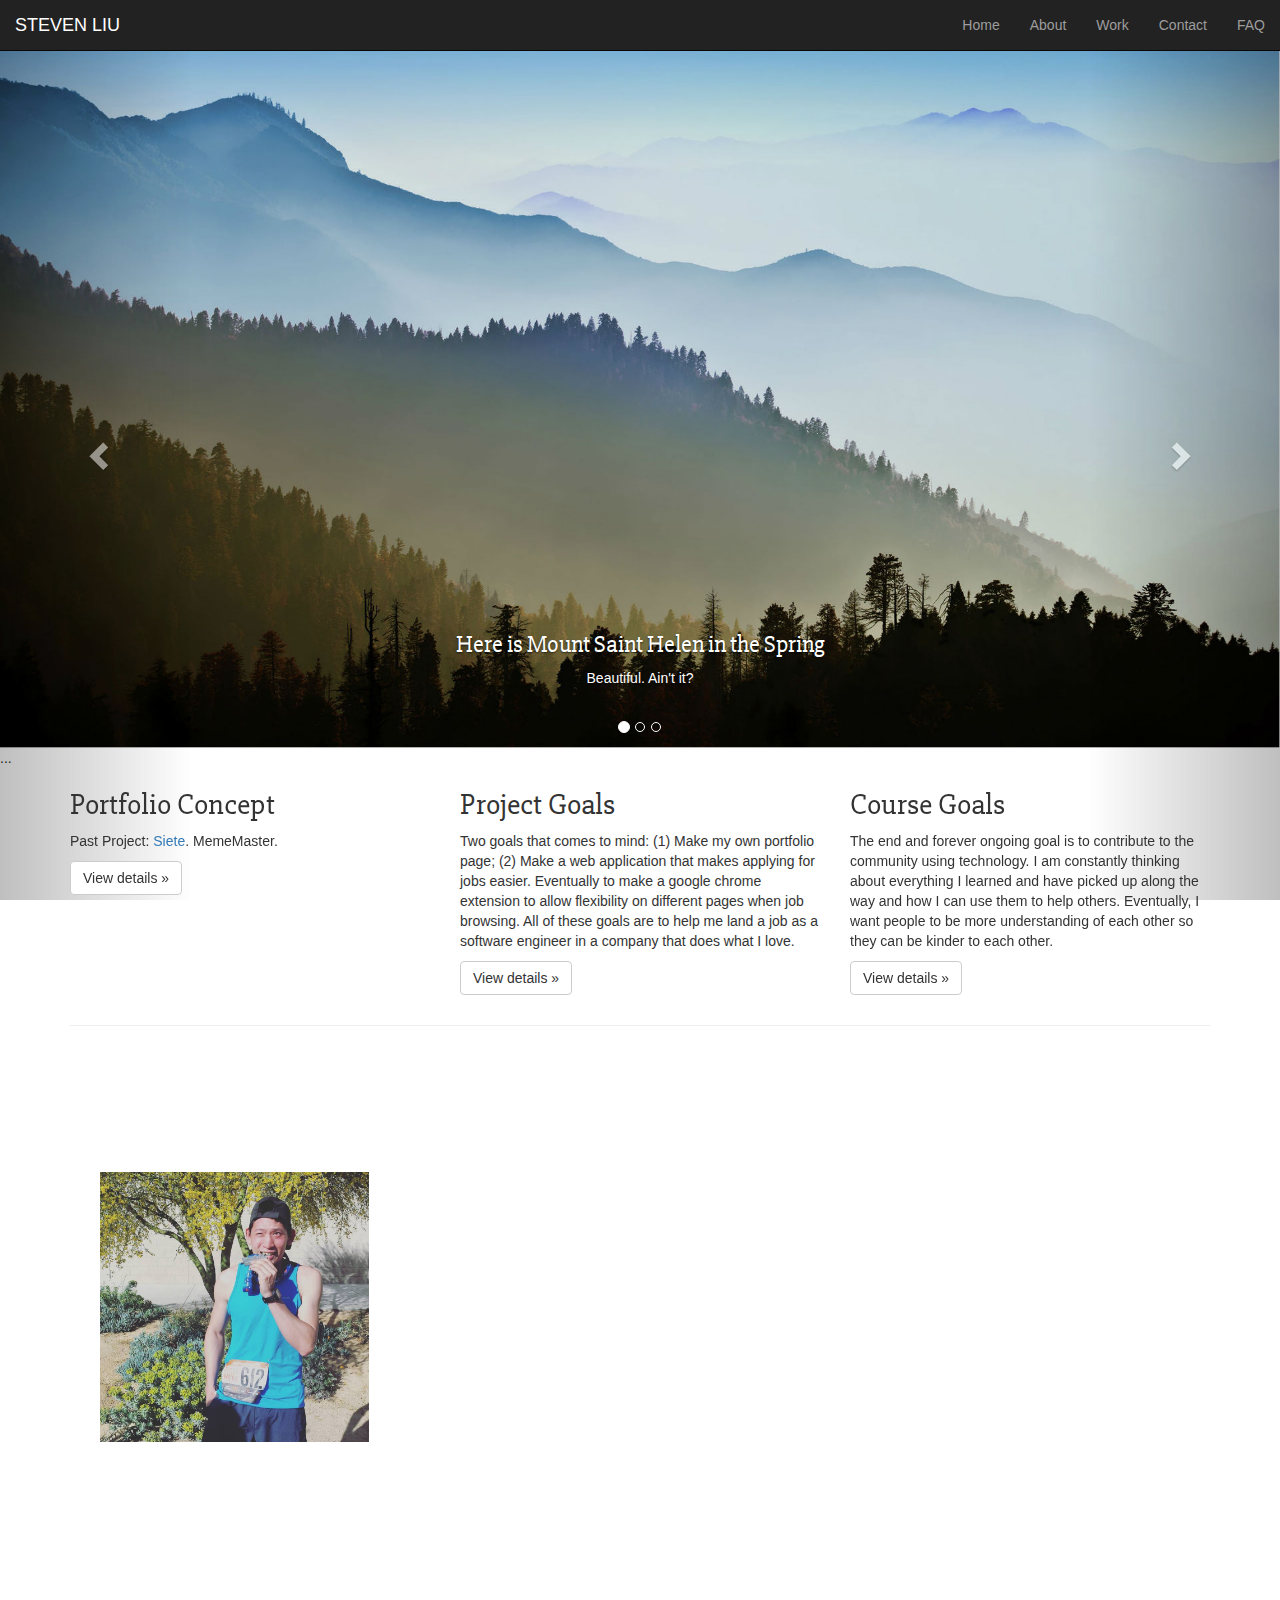
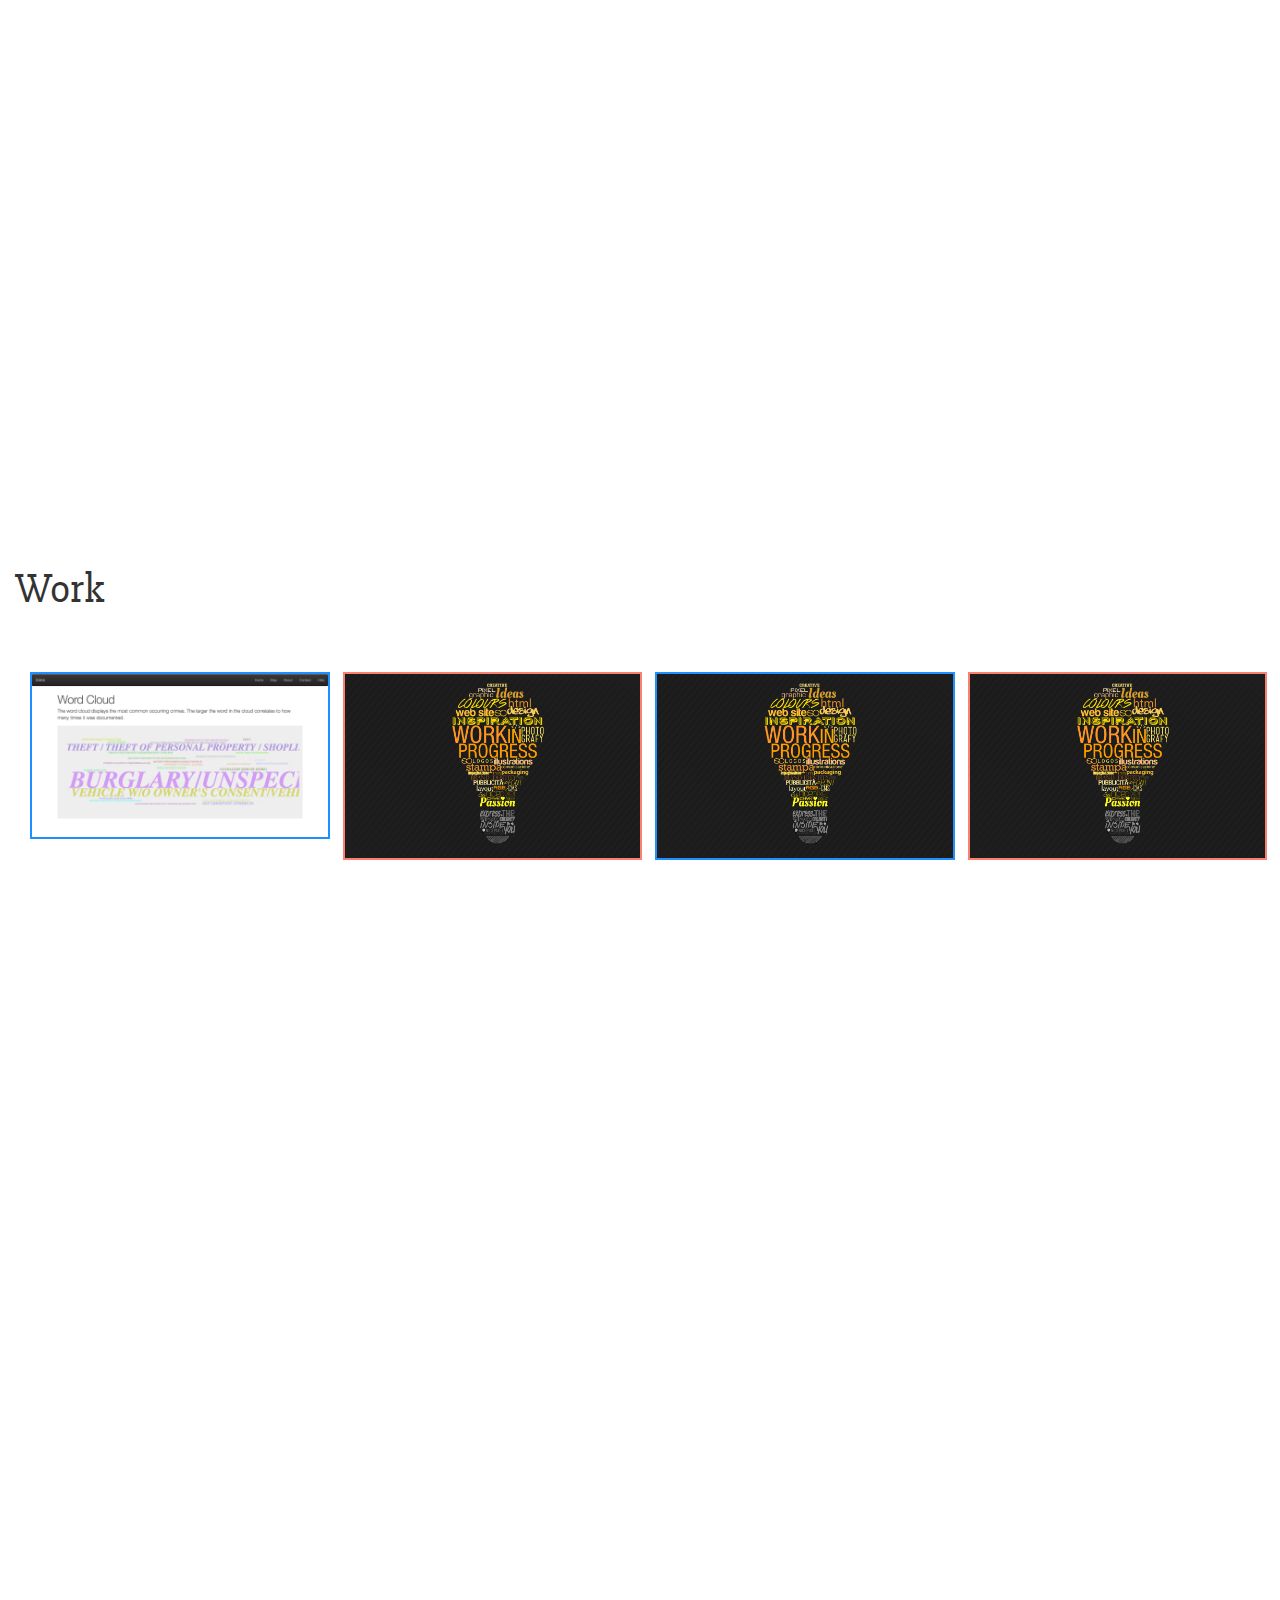
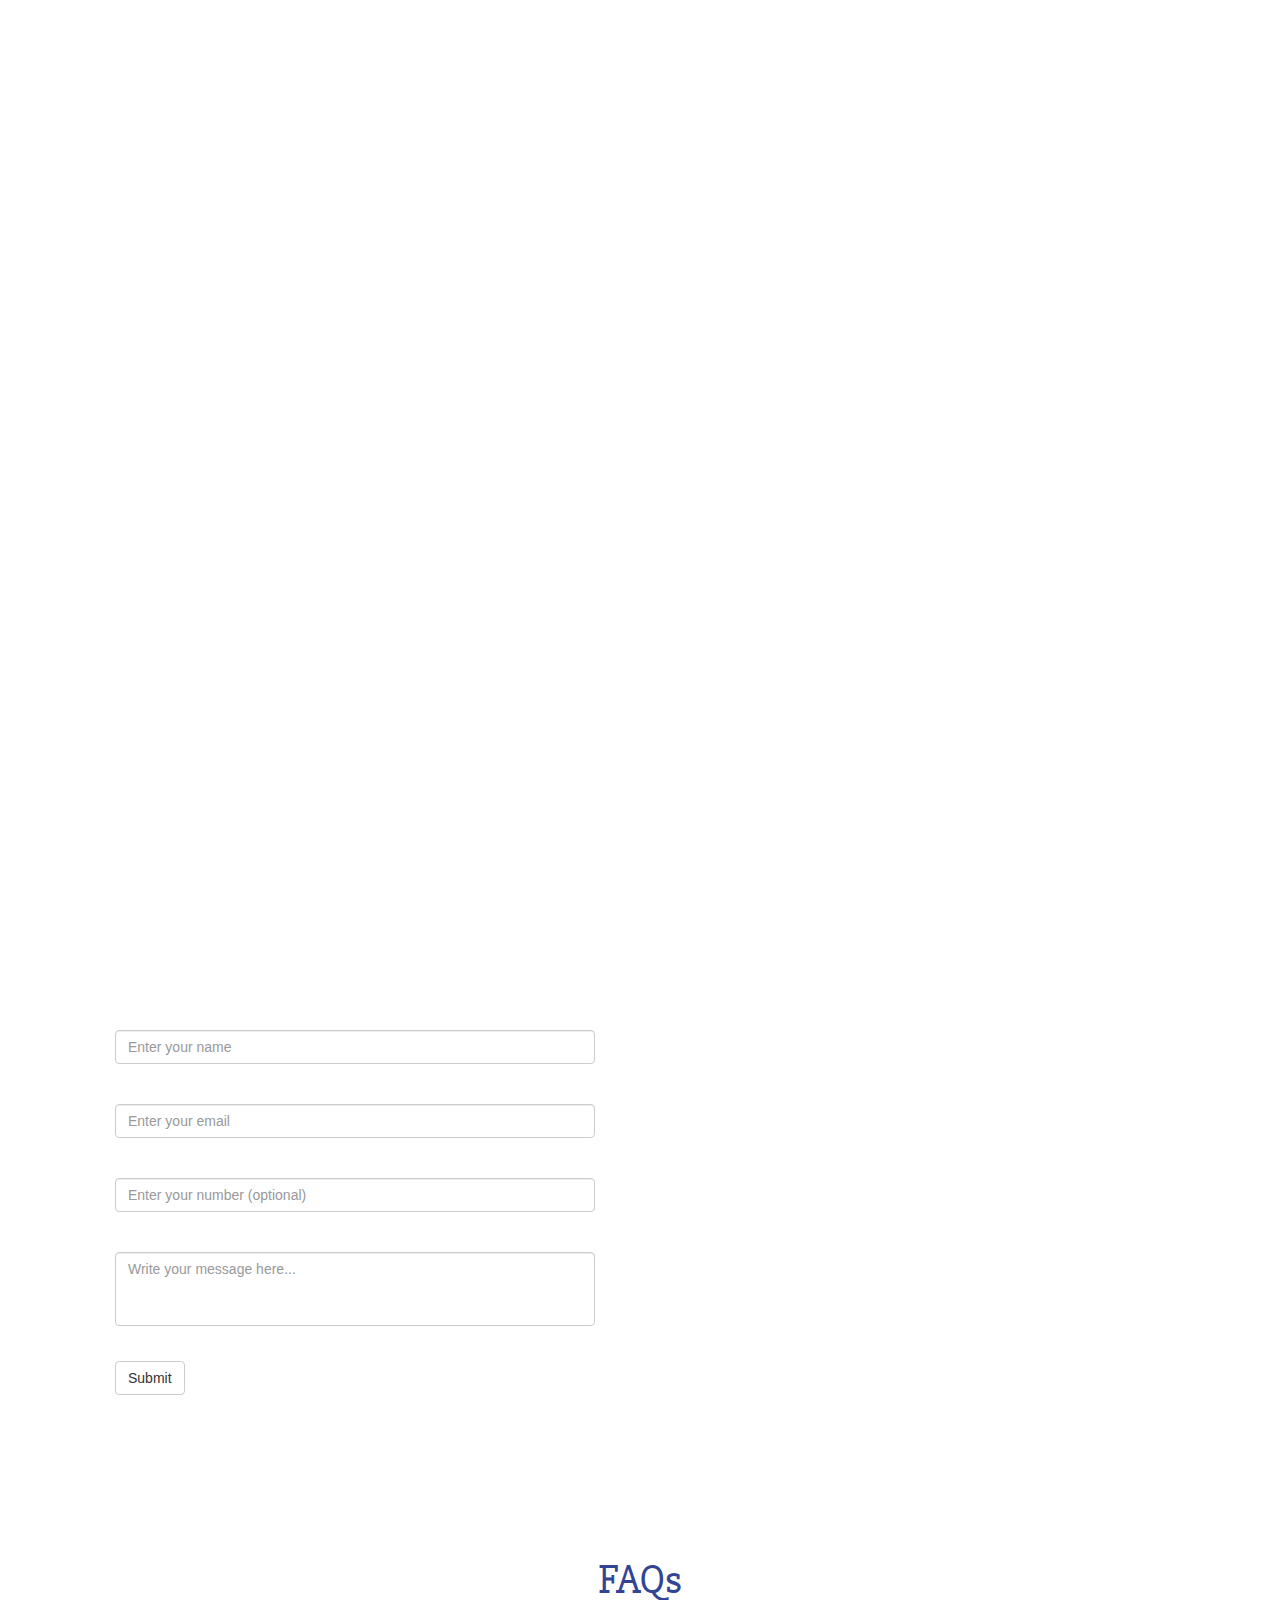
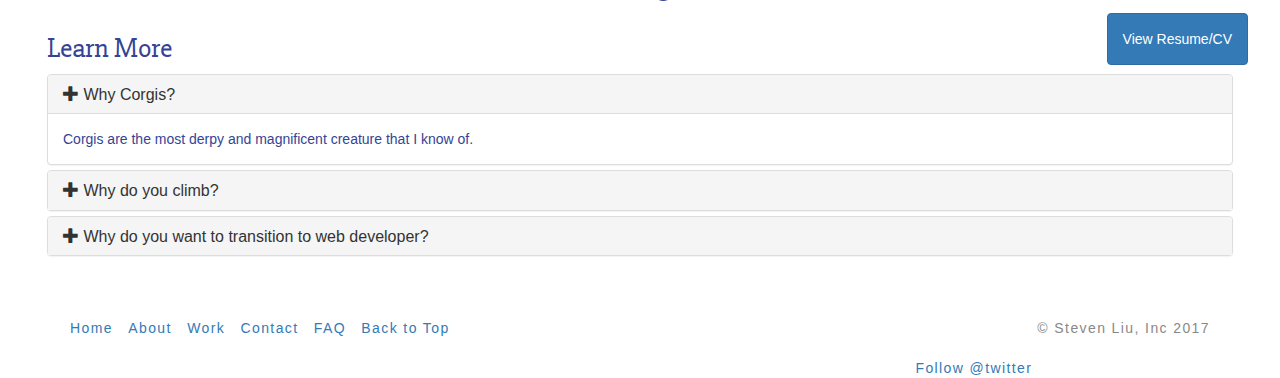
==== commit 17f39c12: "CF-2.10" ====
--- a/index.html
+++ b/index.html
@@ -208,6 +208,9 @@
         <div class="more">
           <p>Contact me if you want to know more about me!</p>
         </div> <!-- /more -->
+
+        <div id="map"></div>
+        <!-- <iframe class='google-map' width="600" height="450" frameborder="0" style="border:0" src="https://www.google.com/maps/embed/v1/place?q=9333%20Balboa%20Ave%2C%20San%20Diego%2C%20CA%2092123&key=AIzaSyB-PKTHuUFrpkOnqbIORd_xmdfmi_mTLPo" allowfullscreen></iframe> -->
       </div> <!-- /contact-content -->
 
       <div class="contact-form col-lg-7 col-md-7">
@@ -359,6 +362,9 @@
     <script src="js/jquery.stellar.min.js"></script>
     <script src="js/work.js"></script>
     <script src="js/scripts.js"></script>
+    <script async defer
+      src="https://maps.googleapis.com/maps/api/js?key=AIzaSyDK_2TRo0r5KcvJv8k_K9rKJWzleKZgDQM&callback=initMap">
+    </script>
 
   </body>
 </html>
--- a/css/styles.css
+++ b/css/styles.css
@@ -1,11 +1,11 @@
 /**** Index page ****/
 .jumbotron {
-	background-image:  url("../img/mount.jpg");
-	background-size: cover;
+    background-image:  url("../img/mount.jpg");
+    background-size: cover;
 }
 
 .jumbotron p {
-	color: white;
+    color: white;
 }
 
 .jumbotron a {
@@ -13,7 +13,7 @@
 }
 
 #carousel-example-generic {
-	padding-top: 2em;
+    padding-top: 2em;
 }
 
 .carousel {
@@ -22,142 +22,158 @@
 }
 
 .parallax {
-	background-attachment: fixed;
-	/*Give the background a fixed position does it not scroll when you scroll*/
-	background-size: cover;
-	/*Have the background cover the entire div section*/
-	color: white;
-	/*Change the color of the text on top so it is readable, and adjust the padding as needed.*/
-	padding: 100px;
+    background-attachment: fixed;
+    /*Give the background a fixed position does it not scroll when you scroll*/
+    background-size: cover;
+    /*Have the background cover the entire div section*/
+    color: white;
+    /*Change the color of the text on top so it is readable, and adjust the padding as needed.*/
+    padding: 100px;
 }
 
 /**** About page ****/
 .image-about {
-	display: inline-block;
-	float: left;
-	position: relative;
-	width: 33%;
+    display: inline-block;
+    float: left;
+    position: relative;
+    width: 33%;
 }
 
 .intro {
-	position: relative;
-	width: 33%;
+    position: relative;
+    width: 33%;
 }
 
 .skill {
-	position: relative;
-	width: 33%;
+    position: relative;
+    width: 33%;
 }
 
 #about{
-	background-image: url("../img/msh3.png");
-	/*Add a background image*/
-	padding: 100px;
-	padding-top: 50px;
-	padding-bottom: 10em;
-	border-bottom: 1em;
-	height: 75em;
+    background-image: url("../img/msh3.png");
+    /*Add a background image*/
+    padding: 100px;
+    padding-top: 50px;
+    padding-bottom: 10em;
+    border-bottom: 1em;
+    height: 75em;
 }
 
 /**** Contact page ****/
 .container-contact {
-	width: 80%;
-	height: 80%;
-	margin: 0 auto auto auto;
-	background-color: #fffeea;
-	color: #344495;
+    width: 80%;
+    height: 80%;
+    margin: 0 auto auto auto;
+    background-color: #fffeea;
+    color: #344495;
 }
 
 .contact-content {
-	width: 600px;  
+    width: 600px;  
   max-width: 90%;
 }
 
 .profiles {
-	position: relative;
+    position: relative;
 }
 
 .email {
-	font-size: 30px
+    font-size: 30px
 }
 
 .more {
-	padding-bottom: 0.5em;
-	position: relative;
+    padding-bottom: 0.5em;
+    position: relative;
 }
 
 #contact{
-	background-image: url("../img/upsplash.png");
-	/*Add a background image*/
-	padding: 100px;
-	padding-top: 50px;
+    background-image: url("../img/upsplash.png");
+    /*Add a background image*/
+    padding: 100px;
+    padding-top: 50px;
 }
 
 .glyphicon a:hover{
-	color: red;
-	transition: color 600ms;
-	text-decoration: none;
+    color: red;
+    transition: color 600ms;
+    text-decoration: none;
 }
 
 .links {
-	padding-right: 1em;
+    padding-right: 1em;
 }
 
 .form-control {
-	width: 80%;
+    width: 80%;
 }
 
 /**** FAQ page ****/
 .container-faq {
-	width: 95%;
-	margin: 0 auto 3em auto;
-	color: #344495;
+    width: 95%;
+    margin: 0 auto 3em auto;
+    color: #344495;
 }
 
 .container-faq .header h1 {
-	text-align: center;
-	padding: 1em 0 0 0;
+    text-align: center;
+    padding: 1em 0 0 0;
 }
 
 .panel-title a:hover{
-	color: blue;
-	transition: color 600ms;
-	text-decoration: none;
+    color: blue;
+    transition: color 600ms;
+    text-decoration: none;
 }
 
 .learn-more {
-	text-align: left;
-	float: left;
+    text-align: left;
+    float: left;
 }
 
 .modal-button {
-	float: right;
-	padding: 15px;
+    float: right;
+    padding: 15px;
 }
 
 #faq .header .row {
-	margin-left: 0px;
+    margin-left: 0px;
 }
 
 #modalembed {
-	height: 500px;
-	width: 100%;
-	padding: 10px;
+    height: 500px;
+    width: 100%;
+    padding: 10px;
+}
+
+.google-map {
+  width: 33em;
+}
+
+#map {
+  height: 450px;
+  width: 90%;
+}
+
+html, body {
+  height: 100%;
+  margin: 0;
+  padding: 0;
 }
 
 /**** Work page ****/
 #work {
-	padding-top: 50px;
+    padding-top: 50px;
 }
 
 .row-space {
-	-webkit-column-gap: 1em;
+    -webkit-column-gap: 1em;
 }
 
 .video iframe{
-	padding: 2em 0 2em 0;
-	display: block;
-  margin: 0 auto;
+    padding: 2em 0 2em 0;
+    display: block;
+    margin: 0 auto;
+    width: 80%;
 }
 
 /*** Miscellaneous ***/
@@ -182,26 +198,51 @@
 }
 
 footer.container .nav-footer{
-	float: left;
+  float: left;
 }
 
 footer.container .nav-footer a{
-	display: inline-block;
-	margin:0 5px;
+  display: inline-block;
+  margin:0 5px;
 }
 
 footer.container .nav-footer a:first-child{
-	margin-left:0;
+  margin-left:0;
 }
 
 footer.container .footer-copyright{
-	float:right;
-}}
+  float:right;
+}
 
 footer.container .footer-social{
-	float:right;
-	margin:0 5px;
-	display: inline-block;
+  float:right;
+  margin:0 5px;
+  display: inline-block;
+}
+
+.work-img {
+  display: block; /* needed to center the element with margin */
+  margin: auto; /* center the image inside the column if it's smaller */
+  max-width: 300px; /* needs to be set to the width of your image files if they are relatively small */
+  /*max-height: 300px;*/
+  position: relative; /* is needed for .info position: absolute to work */
+  width: 440px;
+  height: 330px;
+}
+.info {
+  position: absolute; /* let's us move the text around and not worry about the image */
+  top: 15%; /* position the text 15% away from the top */
+  left: 22%;
+  color: blue;
+  font-family:Futura;
+  text-transform:uppercase;
+  font-weight:700;
+  letter-spacing:0.5em;
+  line-height:1.6;
+  display: none;
+}
+.proj-title {
+    font-weight:100;
 }
 
 /* Typography */
@@ -216,61 +257,61 @@
 /**** About page ****/
 #about p {
   font-family: 'Slabo 27px', serif;
-	font-size: 1.75em;
-	font-weight: 100;
-	-webkit-margin-before: 0;
+    font-size: 1.75em;
+    font-weight: 100;
+    -webkit-margin-before: 0;
 }
 
 .skill h3 {
-	text-align: center;
-	text-transform: uppercase;
+    text-align: center;
+    text-transform: uppercase;
 }
 
 #skill-list {
-	margin-left: 2em;
-	font-size: 1.75em;
-	font-family: 'Slabo 27px', serif;
-	font-weight: 100;
-	-webkit-margin-before: 0;
+    margin-left: 2em;
+    font-size: 1.75em;
+    font-family: 'Slabo 27px', serif;
+    font-weight: 100;
+    -webkit-margin-before: 0;
 }
 
 #about h2{
-	text-transform: uppercase;
-	text-align: center;
+    text-transform: uppercase;
+    text-align: center;
 }
 
 /**** Contact page ****/
 h1,
 h2,
 h3 {
-	font-family: 'Slabo 27px', serif;
+    font-family: 'Slabo 27px', serif;
 }
 
 p {
-	font-family: Futura, Helvetica, Arial, sans-serif;
-	font-weight: 200;
+    font-family: Futura, Helvetica, Arial, sans-serif;
+    font-weight: 200;
 }
 
 #contact a {
-	color: white;
+    color: white;
 }
 
 .header h1{
-	font-size: 3em;
+    font-size: 3em;
 }
 
 .header h2 {
-	font-size: 2em;
-	font-weight: 500;
+    font-size: 2em;
+    font-weight: 500;
 }
 
 .email {
-	text-transform: uppercase;
+    text-transform: uppercase;
 }
 
 .more p {
-	font-weight: 400;
-	font-size: 1.5em;
+    font-weight: 400;
+    font-size: 1.5em;
 }
 
 /**** FAQ page ****/
@@ -281,25 +322,25 @@
 
 /**** About page ****/
 .main-text {
-	clear: both;
-	padding-top: 2em;
-	padding: top right bottom left;
+    clear: both;
+    padding-top: 2em;
+    padding: top right bottom left;
 }
 
 .intro {
-	padding: 0 0.75em;
-	box-sizing: border-box;
+    padding: 0 0.75em;
+    box-sizing: border-box;
 }
 
 .skill {
-	padding: 0 0.5em;
-	box-sizing: border-box;
+    padding: 0 0.5em;
+    box-sizing: border-box;
 }
 
 .prof-pic {
-	width: 80%;
+    width: 80%;
 }
 
 h3 p {
-	display: inline-block;
-}
+    display: inline-block;
+}
